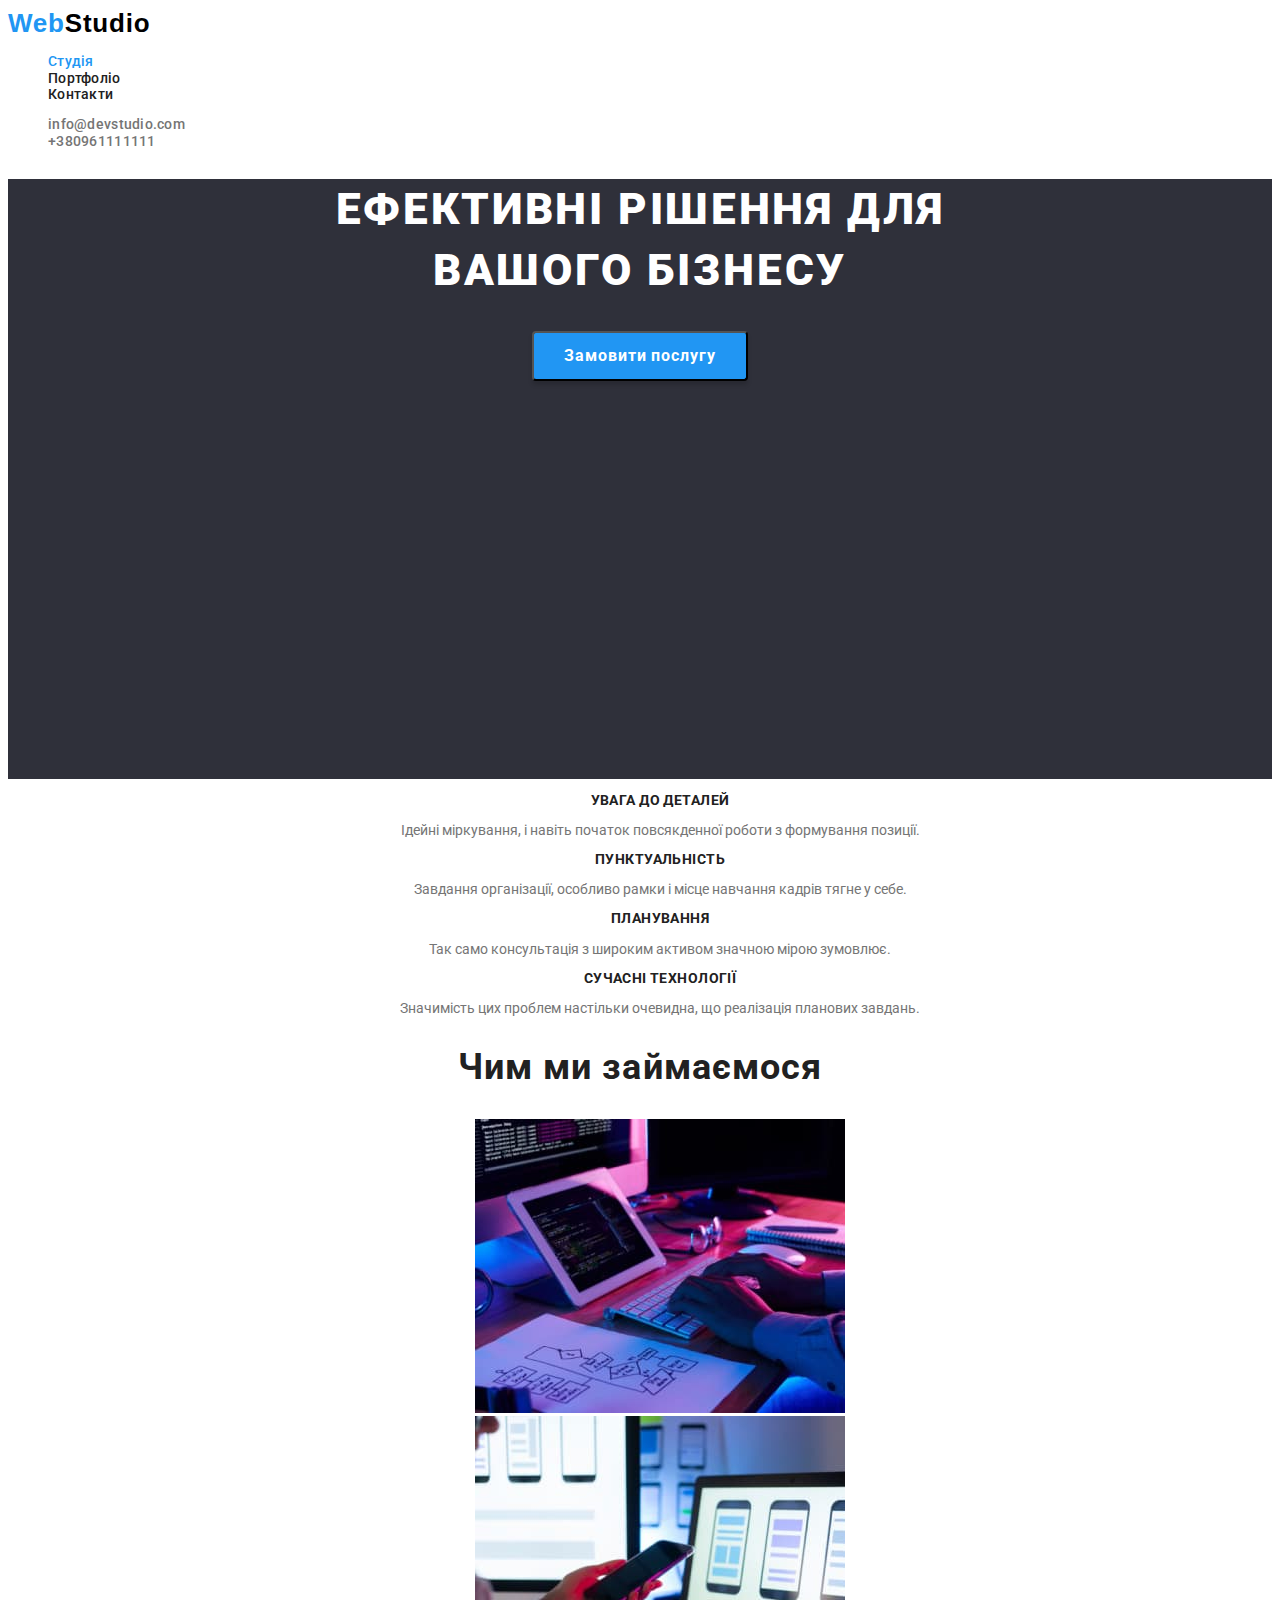
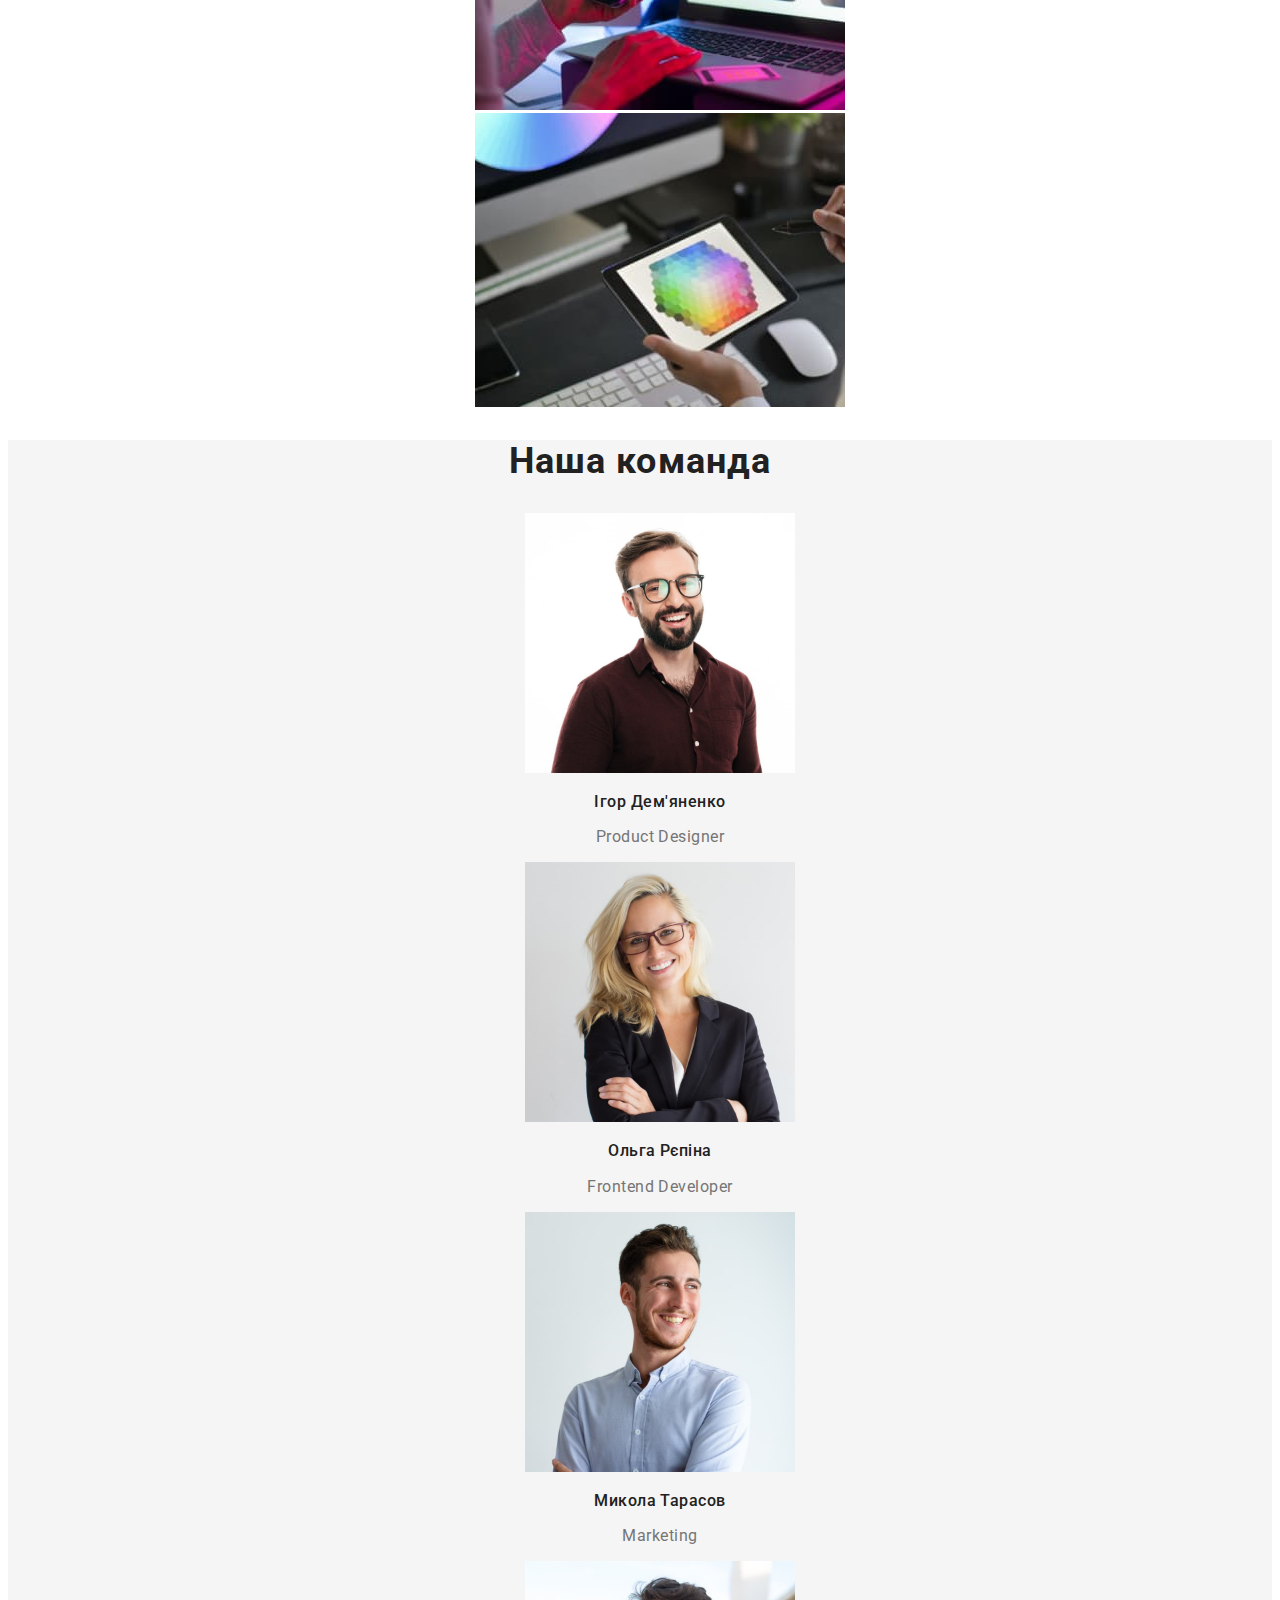
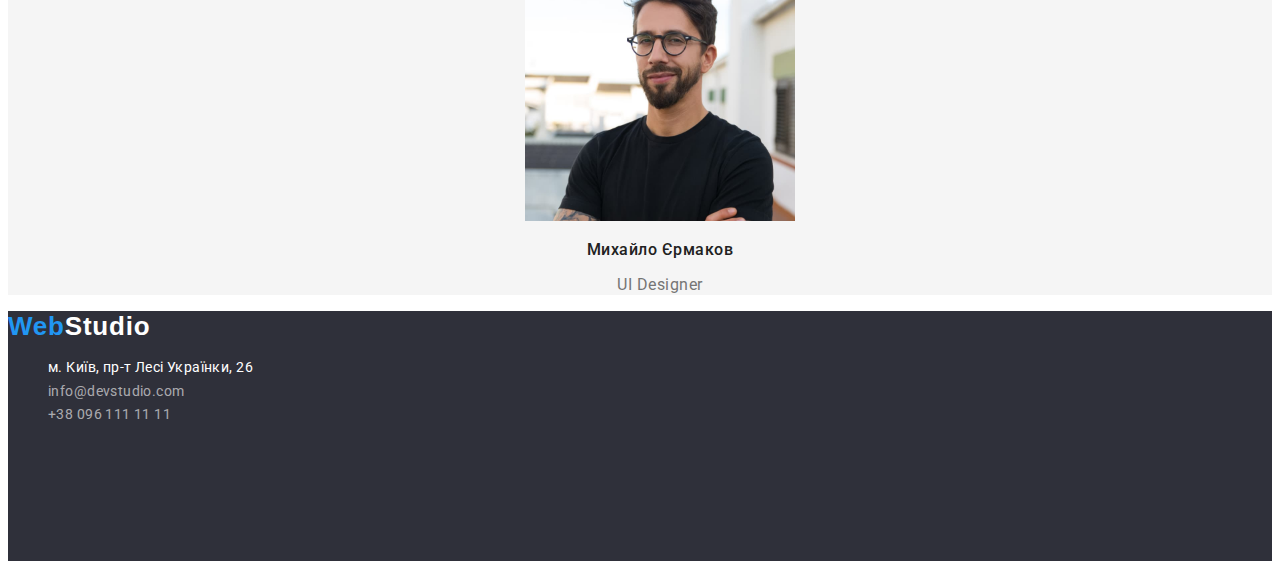
==== index.html @ 36d98a62 "1" ====
<!DOCTYPE html>
<html lang="uk">
  <head>
    <meta charset="UTF-8" />
    <meta http-equiv="X-UA-Compatible" content="IE=edge" />
    <meta name="viewport" content="width=device-width, initial-scale=1.0" />
    <title>Document</title>
    <link rel="stylesheet" href="./css/styles.css" />
    <link rel="preconnect" href="https://fonts.googleapis.com" />
    <link rel="preconnect" href="https://fonts.gstatic.com" crossorigin />
    <link
      href="https://fonts.googleapis.com/css2?family=Montserrat:wght@400;700&family=Roboto:wght@400;500;700&display=swap"
      rel="stylesheet"
    />
  </head>
  <body>
    <header class="head-menu">
      <div class="menu">
        <nav class="nav-menu">
          <a class="logom" href="./index.html"><span class="logo">Web</span>Studio</a>
          <ul class="ul-header">
            <li class="li-nav">
              <a class="link-nav current" href="">Студія</a>
            </li>
            <li class="li-nav">
              <a class="link-nav" href="./portfolio.html">Портфоліо</a>
            </li>
            <li class="li-nav">
              <a class="link-nav" href="">Контакти</a>
            </li>
          </ul>
        </nav>
        <ul class="ul-header">
          <li class="li-nav">
            <a class="link-nav-cont" href="mailto:info@devstudio.com">info@devstudio.com</a>
          </li>
          <li class="li-nav">
            <a class="link-nav-cont" href="tel:+380961111111">+380961111111</a>
          </li>
        </ul>
      </div>
    </header>
    <main>
      <div class="container">
      <section class="hero">
        <h1 class="hero-title">
          Ефективні рішення для<br />
          вашого бізнесу
        </h1>
        <button class="hero-button" type="button">Замовити послугу</button>
      </section>
      <section class="quality-sec">
        <h2 class="visually-hidden">Наші якості</h2>
        <ul class="ul-main">
          <li class="li-quality">
            <h3 class="our-quality">УВАГА ДО ДЕТАЛЕЙ</h3>
            <p>Ідейні міркування, і навіть початок повсякденної роботи з формування позиції.</p>
          </li>
          <li class="li-quality">
            <h3 class="our-quality">ПУНКТУАЛЬНІСТЬ</h3>
            <p>Завдання організації, особливо рамки і місце навчання кадрів тягне у себе.</p>
          </li>
          <li class="li-quality">
            <h3 class="our-quality">ПЛАНУВАННЯ</h3>
            <p>Так само консультація з широким активом значною мірою зумовлює.</p>
          </li>
          <li class="li-quality">
            <h3 class="our-quality">СУЧАСНІ ТЕХНОЛОГІЇ</h3>
            <p>Значимість цих проблем настільки очевидна, що реалізація планових завдань.</p>
          </li>
        </ul>
      </section>
      <section class="work-sec">
        <h2 class="title-team">Чим ми займаємося</h2>
        <ul class="ul-main">
          <li class="li-team">
            <img
              src="./images/img1b.jpg"
              alt="Програміст працює за робочим столом в офісі"
              width="370"
            />
          </li>
          <li class="li-team">
            <img
              src="./images/img2b.jpg"
              alt="Команда дизайнерів працює над інтерфейсом мобільних телефонів"
              width="370"
            />
          </li>
          <li class="li-team">
            <img
              src="./images/img3b.jpg"
              alt="Веб-дизайнер з графічним планшетом для вибора кольорів"
              width="370"
            />
          </li>
        </ul>
      </section>
      <section class="team-sec">
        <h2 class="title-team">Наша команда</h2>
        <ul class="ul-main">
          <li class="li-team">
            <img src="./images/imgf1.jpg" alt="Ігор Дем'яненко" width="270" />
            <h3 class="name">Ігор Дем'яненко</h3>
            <p class="specialty">Product Designer</p>
          </li>
          <li class="li-team">
            <img src="./images/imgf2.jpg" alt="Ольга Рєпіна" width="270" />
            <h3 class="name">Ольга Рєпіна</h3>
            <p class="specialty">Frontend Developer</p>
          </li>
          <li class="li-team">
            <img src="./images/imgf3.jpg" alt="Микола Тарасов" width="270" />
            <h3 class="name">Микола Тарасов</h3>
            <p class="specialty">Marketing</p>
          </li>
          <li class="li-team">
            <img src="./images/imgf4.jpg" alt="Михайло Єрмаков" width="270" />
            <h3 class="name">Михайло Єрмаков</h3>
            <p class="specialty">UI Designer</p>
          </li>
        </ul>
      </section>
      </div>
    </main>
    <footer class="foot-site">
      <a class="logom" href="./index.html"
        ><span class="logo">Web</span><span class="foot-logo">Studio</span></a
      >
      <address>
        <ul class="ul-footer">
          <li class="li-footer">
            <a
              class="contacts-address"
              href="https://goo.gl/maps/CPtrU1FHBa2aNyZL9"
              target="_blank"
              rel="noopener noreferrer"
              >м. Київ, пр-т Лесі Українки, 26</a
            >
          </li>
          <li class="li-footer">
            <a class="contacts" href="mailto:info@devstudio.com">info@devstudio.com</a>
          </li>
          <li class="li-footer">
            <a class="contacts" href="tel:+380961111111">+38 096 111 11 11</a>
          </li>
        </ul>
      </address>
    </footer>
  </body>
</html>
---- css/styles.css ----
html {
  box-sizing: border-box;
}

*,
*::before,
*::after {
  box-sizing:inherit;
}



:root {
  --first-text-color: #757575;
  --second-text-color: #212121;
  --accent-color: #2196f3;
  --footer-color: rgba(255, 255, 255, 0.6);
  --accent-background-color: #2f303a;
  --white-color: #ffffff;
  --black-color: #000000;
  --portfolio-background: #f5f5f5;
  --portfolio-button: #f5f4fa;
  --button-hero-activ: #188ce8;
}

body {
  font-family: "Roboto", sans-serif;
  font-size: 14px;
  background-color: var(--white-color);
  color: var(--first-text-color);
}

.container {
  margin: 0 auto;
}

.head-menu {
  width: 100%;
}

.menu {
  height: inherit;
  justify-content: space-between;
  align-items: center;
}

.nav-menu {
  align-items: center;
}

.ul-header {
  list-style: none;
}

.logom {
  font-weight: 700;
  font-size: 26px;
  letter-spacing: 0.03em;
  color: var(--black-color);
  text-decoration: none;
  font-family: "Raleway", sans-serif;
  line-height: 1.2;
}

.logom .logo {
  color: var(--accent-color);
}

.link-nav {
  color: var(--second-text-color);
  font-weight: 500;
  letter-spacing: 0.02em;
  text-decoration: none;
  line-height: 1.1;
}

.link-nav-cont {
  color: var(--first-text-color);
  font-weight: 500;
  letter-spacing: 0.02em;
  text-decoration: none;
  line-height: 1.1;
}

.link-nav:hover,
.link-nav:focus,
.link-nav-cont:hover,
.link-nav-cont:focus {
  color: var(--accent-color);
}

.link-nav.current {
  color: var(--accent-color);
}

.visually-hidden {
  position: absolute;
  white-space: nowrap;
  width: 1px;
  height: 1px;
  overflow: hidden;
  border: 0;
  padding: 0;
  clip: rect(0 0 0 0);
  clip-path: inset(50%);
  margin: -1px;
}

.portfolio {
  background-color: var(--portfolio-background);
}

.ul-button {
  list-style: none;
  text-align: center;
}

.button-port {
  font-family: inherit;
  width: 112px;
  height: 38px;
  background: var(--portfolio-button);
  border-radius: 4px;
  font-weight: 500;
  font-size: 16px;
  line-height: 1.6;
  letter-spacing: 0.03em;
  color: var(--second-text-color);
  margin-left: 10px;
  border-color: var(--portfolio-button);
}

.button-port:hover,
.button-port:focus {
  color: var(--white-color);
  background-color: var(--accent-color);
}

.ul-portfolio {
  list-style: none;
}

.ul-button {
  list-style: none;
}

.example-title {
  font-weight: 700;
  font-size: 18px;
  line-height: 2;
  letter-spacing: 0.06em;
  color: var(--second-text-color);
}

.example-p {
  font-size: 16px;
  line-height: 1.9;
  letter-spacing: 0.03em;
  color: var(--first-text-color);
}

.foot-site {
  height: 250px;
  background-color: var(--accent-background-color);
}

.ul-footer {
  list-style: none;
}

.li-footer {
  line-height: 1.7;
  letter-spacing: 0.03em;
}

.contacts-address {
  color: var(--white-color);
  text-decoration: none;
  font-style: normal;
}

.contacts {
  color: var(--footer-color);
  text-decoration: none;
  font-style: normal;
}

.contacts:hover,
.contacts:focus,
.contacts-address:hover,
.contacts-address:focus {
  color: var(--accent-color);
}

.foot-logo {
  color: var(--white-color);
}

/*main page*/

.hero {
  height: 600px;
  background-color: var(--accent-background-color);
  text-align: center;
}

.hero-title {
  font-weight: 900;
  font-size: 44px;
  line-height: 1.4;
  letter-spacing: 0.06em;
  text-transform: uppercase;
  color: var(--white-color);
}

.hero-button {
  align-items: center;
  text-align: center;
  letter-spacing: 0.06em;
  width: 216px;
  height: 50px;
  left: 692px;
  top: 430px;
  background: var(--accent-color);
  box-shadow: 0px 4px 4px rgba(0, 0, 0, 0.15);
  border-radius: 4px;
  color: var(--white-color);
  font-size: 16px;
  line-height: 1.9;
  font-weight: 700;
  font-family: inherit;
}

.hero-button:hover,
.hero-button:focus {
  background: var(--button-hero-activ);
}

.ul-main {
  list-style: none;
  text-align: center;
}

.our-quality {
  font-weight: 700;
  letter-spacing: 0.03em;
  text-transform: uppercase;
  color: var(--second-text-color);
  line-height: 1.1;
  font-size: 14px;
}

.team-sec {
  background-color: var(--portfolio-background);
}

.title-team {
  font-weight: 700;
  font-size: 36px;
  text-align: center;
  letter-spacing: 0.03em;
  color: var(--second-text-color);
  line-height: 1.2;
}

.name {
  font-weight: 500;
  font-size: 16px;
  text-align: center;
  letter-spacing: 0.03em;
  color: var(--second-text-color);
  line-height: 1.2;
}

.specialty {
  font-size: 16px;
  text-align: center;
  letter-spacing: 0.03em;
  line-height: 1.2;
}
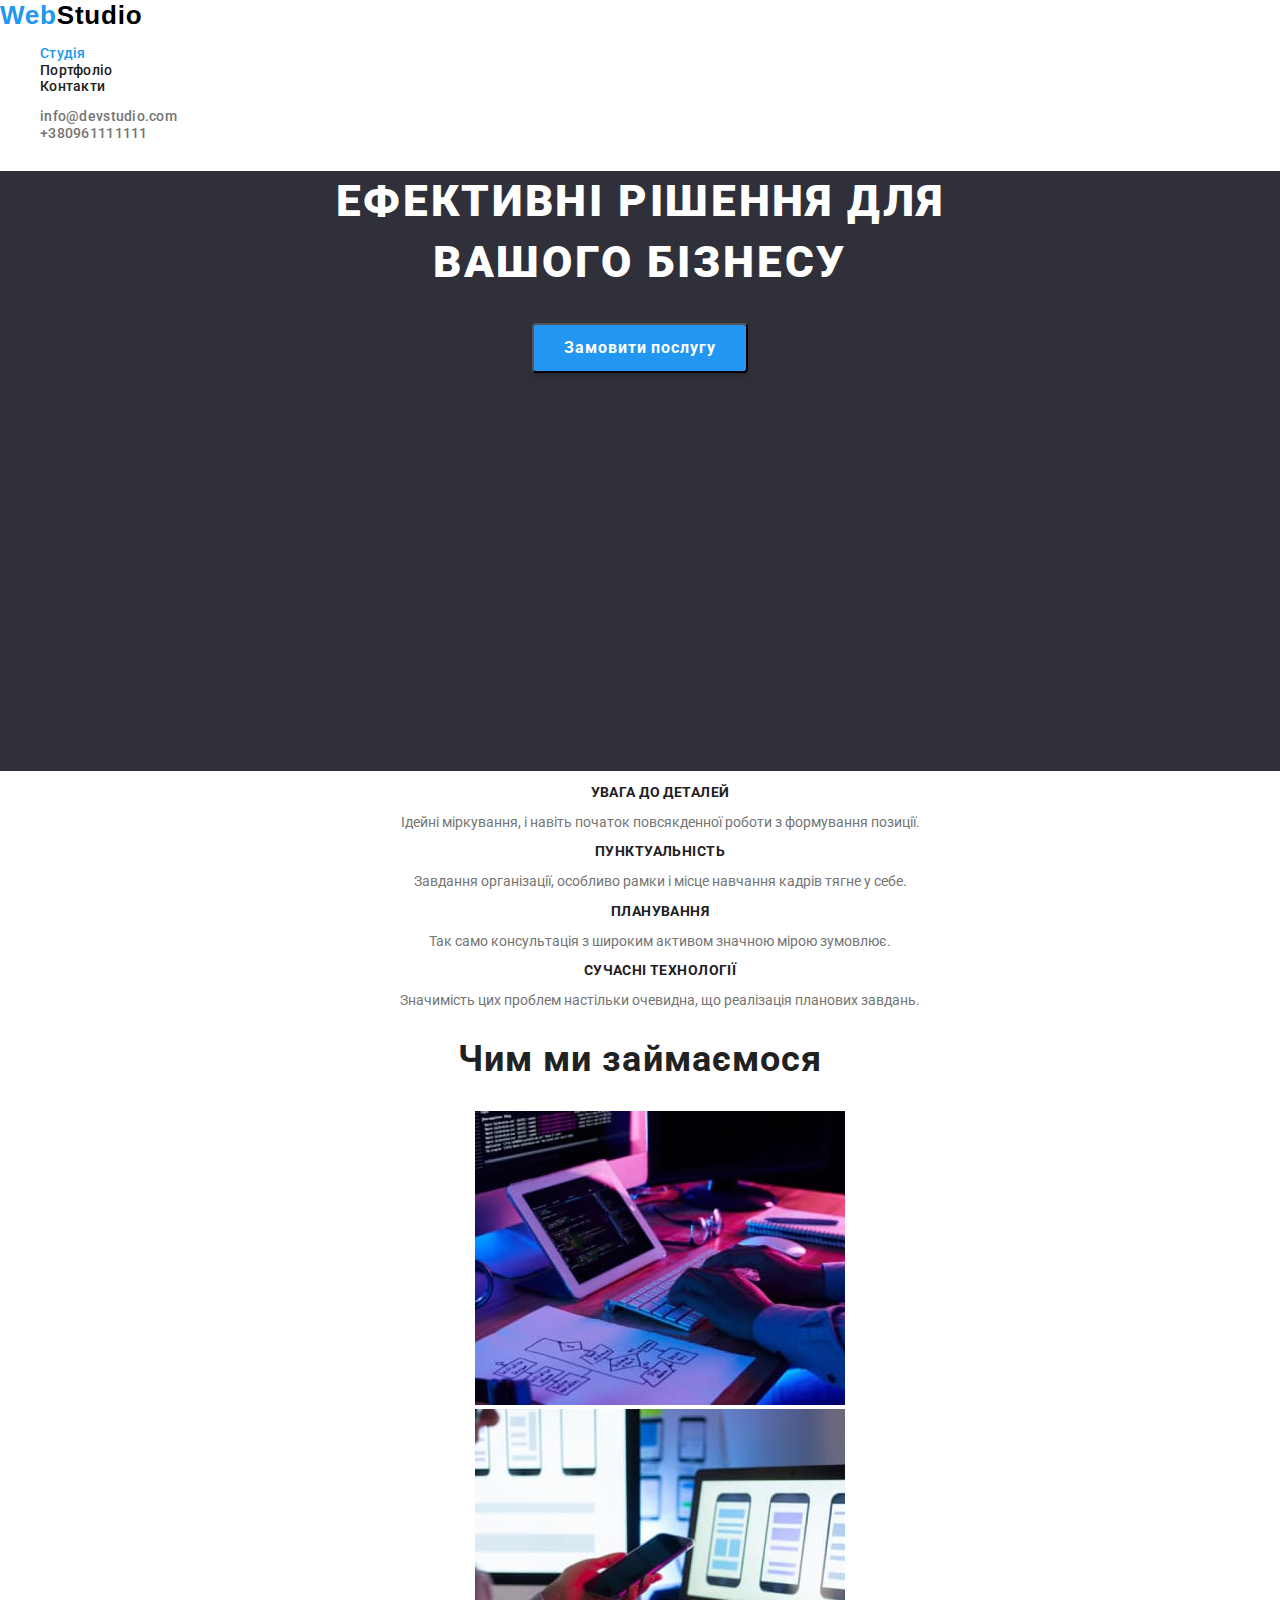
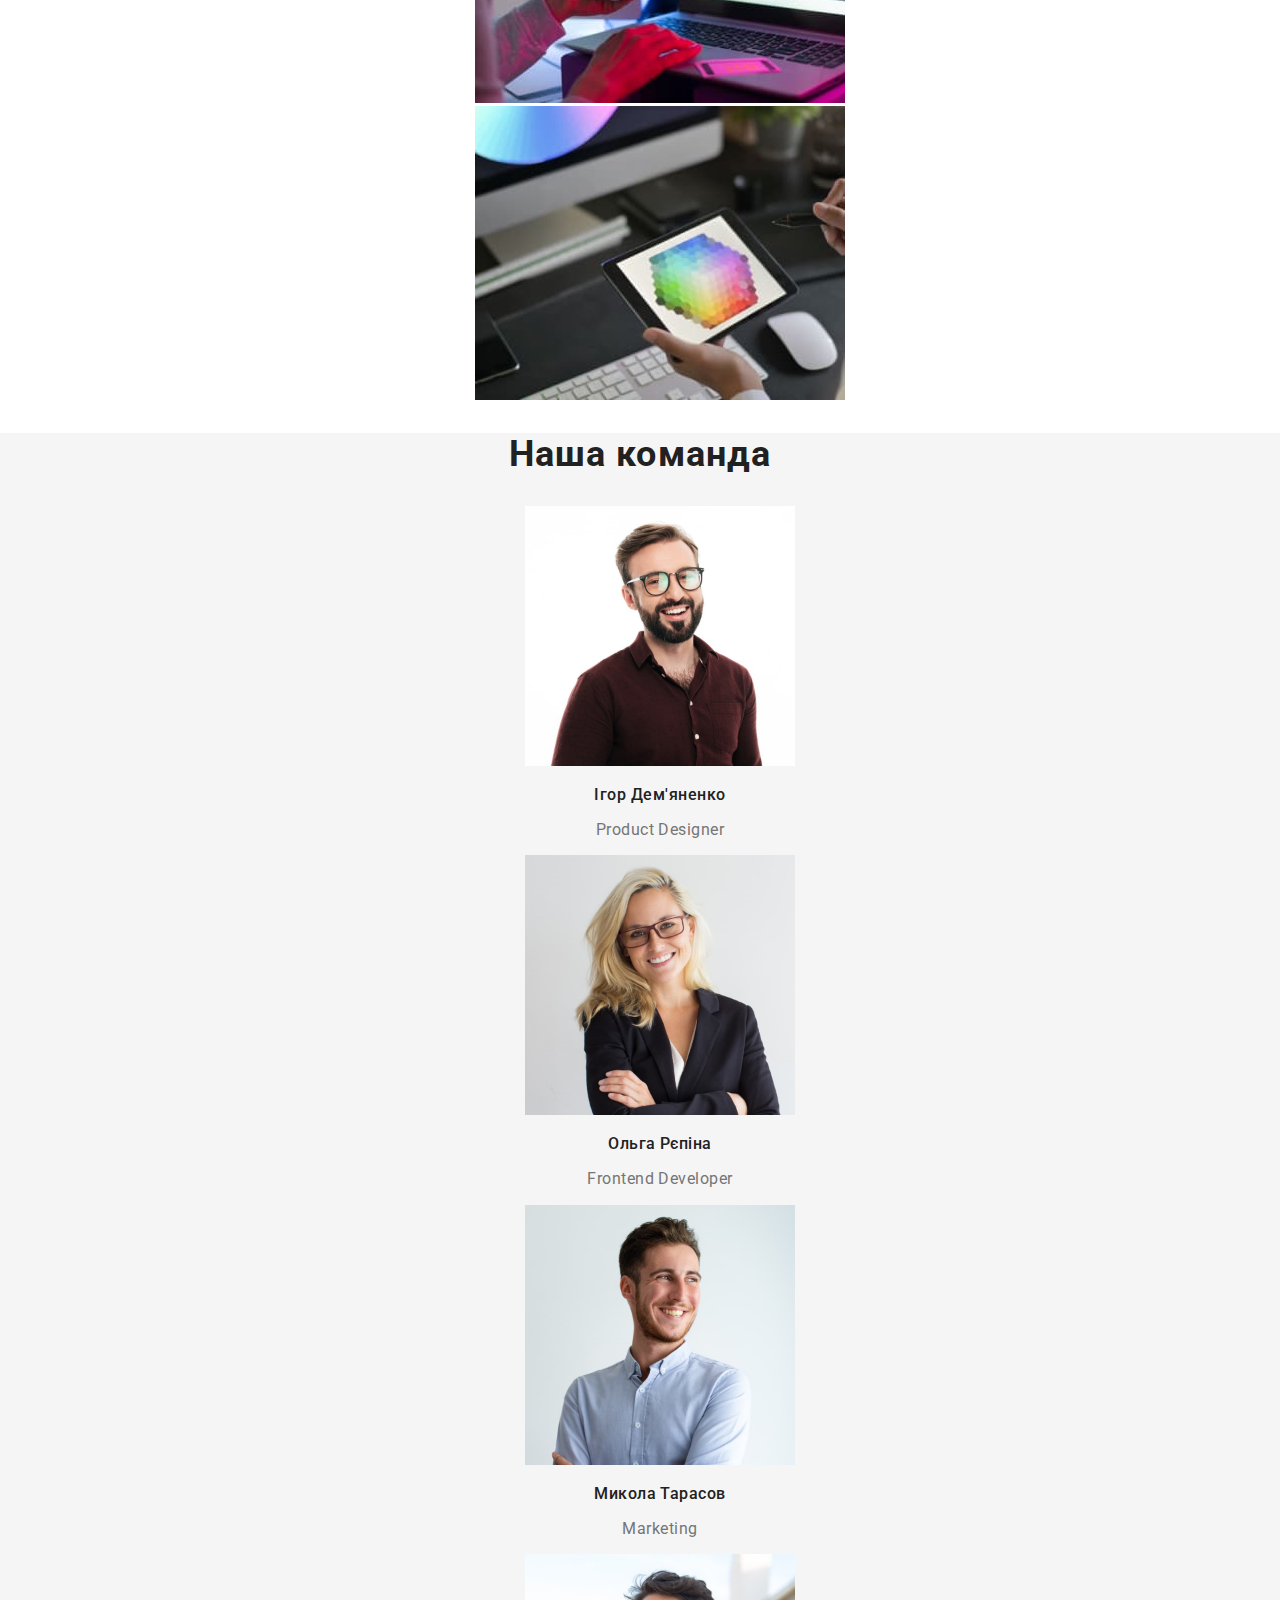
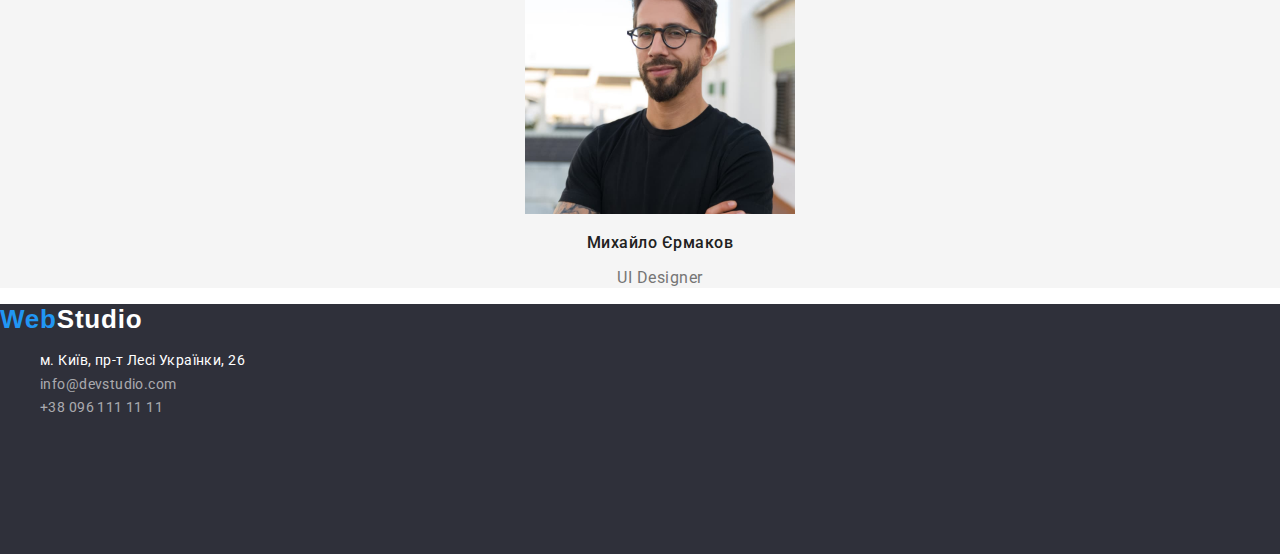
==== commit aa49ce8e: "q" ====
--- a/index.html
+++ b/index.html
@@ -5,13 +5,17 @@
     <meta http-equiv="X-UA-Compatible" content="IE=edge" />
     <meta name="viewport" content="width=device-width, initial-scale=1.0" />
     <title>Document</title>
-    <link rel="stylesheet" href="./css/styles.css" />
     <link rel="preconnect" href="https://fonts.googleapis.com" />
     <link rel="preconnect" href="https://fonts.gstatic.com" crossorigin />
     <link
       href="https://fonts.googleapis.com/css2?family=Montserrat:wght@400;700&family=Roboto:wght@400;500;700&display=swap"
       rel="stylesheet"
     />
+    <link
+      rel="stylesheet"
+      href="https://cdnjs.cloudflare.com/ajax/libs/modern-normalize/1.1.0/modern-normalize.min.css"
+    />
+    <link rel="stylesheet" href="./css/styles.css" />
   </head>
   <body>
     <header class="head-menu">
@@ -42,85 +46,85 @@
     </header>
     <main>
       <div class="container">
-      <section class="hero">
-        <h1 class="hero-title">
-          Ефективні рішення для<br />
-          вашого бізнесу
-        </h1>
-        <button class="hero-button" type="button">Замовити послугу</button>
-      </section>
-      <section class="quality-sec">
-        <h2 class="visually-hidden">Наші якості</h2>
-        <ul class="ul-main">
-          <li class="li-quality">
-            <h3 class="our-quality">УВАГА ДО ДЕТАЛЕЙ</h3>
-            <p>Ідейні міркування, і навіть початок повсякденної роботи з формування позиції.</p>
-          </li>
-          <li class="li-quality">
-            <h3 class="our-quality">ПУНКТУАЛЬНІСТЬ</h3>
-            <p>Завдання організації, особливо рамки і місце навчання кадрів тягне у себе.</p>
-          </li>
-          <li class="li-quality">
-            <h3 class="our-quality">ПЛАНУВАННЯ</h3>
-            <p>Так само консультація з широким активом значною мірою зумовлює.</p>
-          </li>
-          <li class="li-quality">
-            <h3 class="our-quality">СУЧАСНІ ТЕХНОЛОГІЇ</h3>
-            <p>Значимість цих проблем настільки очевидна, що реалізація планових завдань.</p>
-          </li>
-        </ul>
-      </section>
-      <section class="work-sec">
-        <h2 class="title-team">Чим ми займаємося</h2>
-        <ul class="ul-main">
-          <li class="li-team">
-            <img
-              src="./images/img1b.jpg"
-              alt="Програміст працює за робочим столом в офісі"
-              width="370"
-            />
-          </li>
-          <li class="li-team">
-            <img
-              src="./images/img2b.jpg"
-              alt="Команда дизайнерів працює над інтерфейсом мобільних телефонів"
-              width="370"
-            />
-          </li>
-          <li class="li-team">
-            <img
-              src="./images/img3b.jpg"
-              alt="Веб-дизайнер з графічним планшетом для вибора кольорів"
-              width="370"
-            />
-          </li>
-        </ul>
-      </section>
-      <section class="team-sec">
-        <h2 class="title-team">Наша команда</h2>
-        <ul class="ul-main">
-          <li class="li-team">
-            <img src="./images/imgf1.jpg" alt="Ігор Дем'яненко" width="270" />
-            <h3 class="name">Ігор Дем'яненко</h3>
-            <p class="specialty">Product Designer</p>
-          </li>
-          <li class="li-team">
-            <img src="./images/imgf2.jpg" alt="Ольга Рєпіна" width="270" />
-            <h3 class="name">Ольга Рєпіна</h3>
-            <p class="specialty">Frontend Developer</p>
-          </li>
-          <li class="li-team">
-            <img src="./images/imgf3.jpg" alt="Микола Тарасов" width="270" />
-            <h3 class="name">Микола Тарасов</h3>
-            <p class="specialty">Marketing</p>
-          </li>
-          <li class="li-team">
-            <img src="./images/imgf4.jpg" alt="Михайло Єрмаков" width="270" />
-            <h3 class="name">Михайло Єрмаков</h3>
-            <p class="specialty">UI Designer</p>
-          </li>
-        </ul>
-      </section>
+        <section class="hero">
+          <h1 class="hero-title">
+            Ефективні рішення для<br />
+            вашого бізнесу
+          </h1>
+          <button class="hero-button" type="button">Замовити послугу</button>
+        </section>
+        <section class="quality-sec">
+          <h2 class="visually-hidden">Наші якості</h2>
+          <ul class="ul-main">
+            <li class="li-quality">
+              <h3 class="our-quality">УВАГА ДО ДЕТАЛЕЙ</h3>
+              <p>Ідейні міркування, і навіть початок повсякденної роботи з формування позиції.</p>
+            </li>
+            <li class="li-quality">
+              <h3 class="our-quality">ПУНКТУАЛЬНІСТЬ</h3>
+              <p>Завдання організації, особливо рамки і місце навчання кадрів тягне у себе.</p>
+            </li>
+            <li class="li-quality">
+              <h3 class="our-quality">ПЛАНУВАННЯ</h3>
+              <p>Так само консультація з широким активом значною мірою зумовлює.</p>
+            </li>
+            <li class="li-quality">
+              <h3 class="our-quality">СУЧАСНІ ТЕХНОЛОГІЇ</h3>
+              <p>Значимість цих проблем настільки очевидна, що реалізація планових завдань.</p>
+            </li>
+          </ul>
+        </section>
+        <section class="work-sec">
+          <h2 class="title-team">Чим ми займаємося</h2>
+          <ul class="ul-main">
+            <li class="li-team">
+              <img
+                src="./images/img1b.jpg"
+                alt="Програміст працює за робочим столом в офісі"
+                width="370"
+              />
+            </li>
+            <li class="li-team">
+              <img
+                src="./images/img2b.jpg"
+                alt="Команда дизайнерів працює над інтерфейсом мобільних телефонів"
+                width="370"
+              />
+            </li>
+            <li class="li-team">
+              <img
+                src="./images/img3b.jpg"
+                alt="Веб-дизайнер з графічним планшетом для вибора кольорів"
+                width="370"
+              />
+            </li>
+          </ul>
+        </section>
+        <section class="team-sec">
+          <h2 class="title-team">Наша команда</h2>
+          <ul class="ul-main">
+            <li class="li-team">
+              <img src="./images/imgf1.jpg" alt="Ігор Дем'яненко" width="270" />
+              <h3 class="name">Ігор Дем'яненко</h3>
+              <p class="specialty">Product Designer</p>
+            </li>
+            <li class="li-team">
+              <img src="./images/imgf2.jpg" alt="Ольга Рєпіна" width="270" />
+              <h3 class="name">Ольга Рєпіна</h3>
+              <p class="specialty">Frontend Developer</p>
+            </li>
+            <li class="li-team">
+              <img src="./images/imgf3.jpg" alt="Микола Тарасов" width="270" />
+              <h3 class="name">Микола Тарасов</h3>
+              <p class="specialty">Marketing</p>
+            </li>
+            <li class="li-team">
+              <img src="./images/imgf4.jpg" alt="Михайло Єрмаков" width="270" />
+              <h3 class="name">Михайло Єрмаков</h3>
+              <p class="specialty">UI Designer</p>
+            </li>
+          </ul>
+        </section>
       </div>
     </main>
     <footer class="foot-site">
--- a/css/styles.css
+++ b/css/styles.css
@@ -28,6 +28,7 @@
   font-size: 14px;
   background-color: var(--white-color);
   color: var(--first-text-color);
+  margin: 0;
 }
 
 .container {
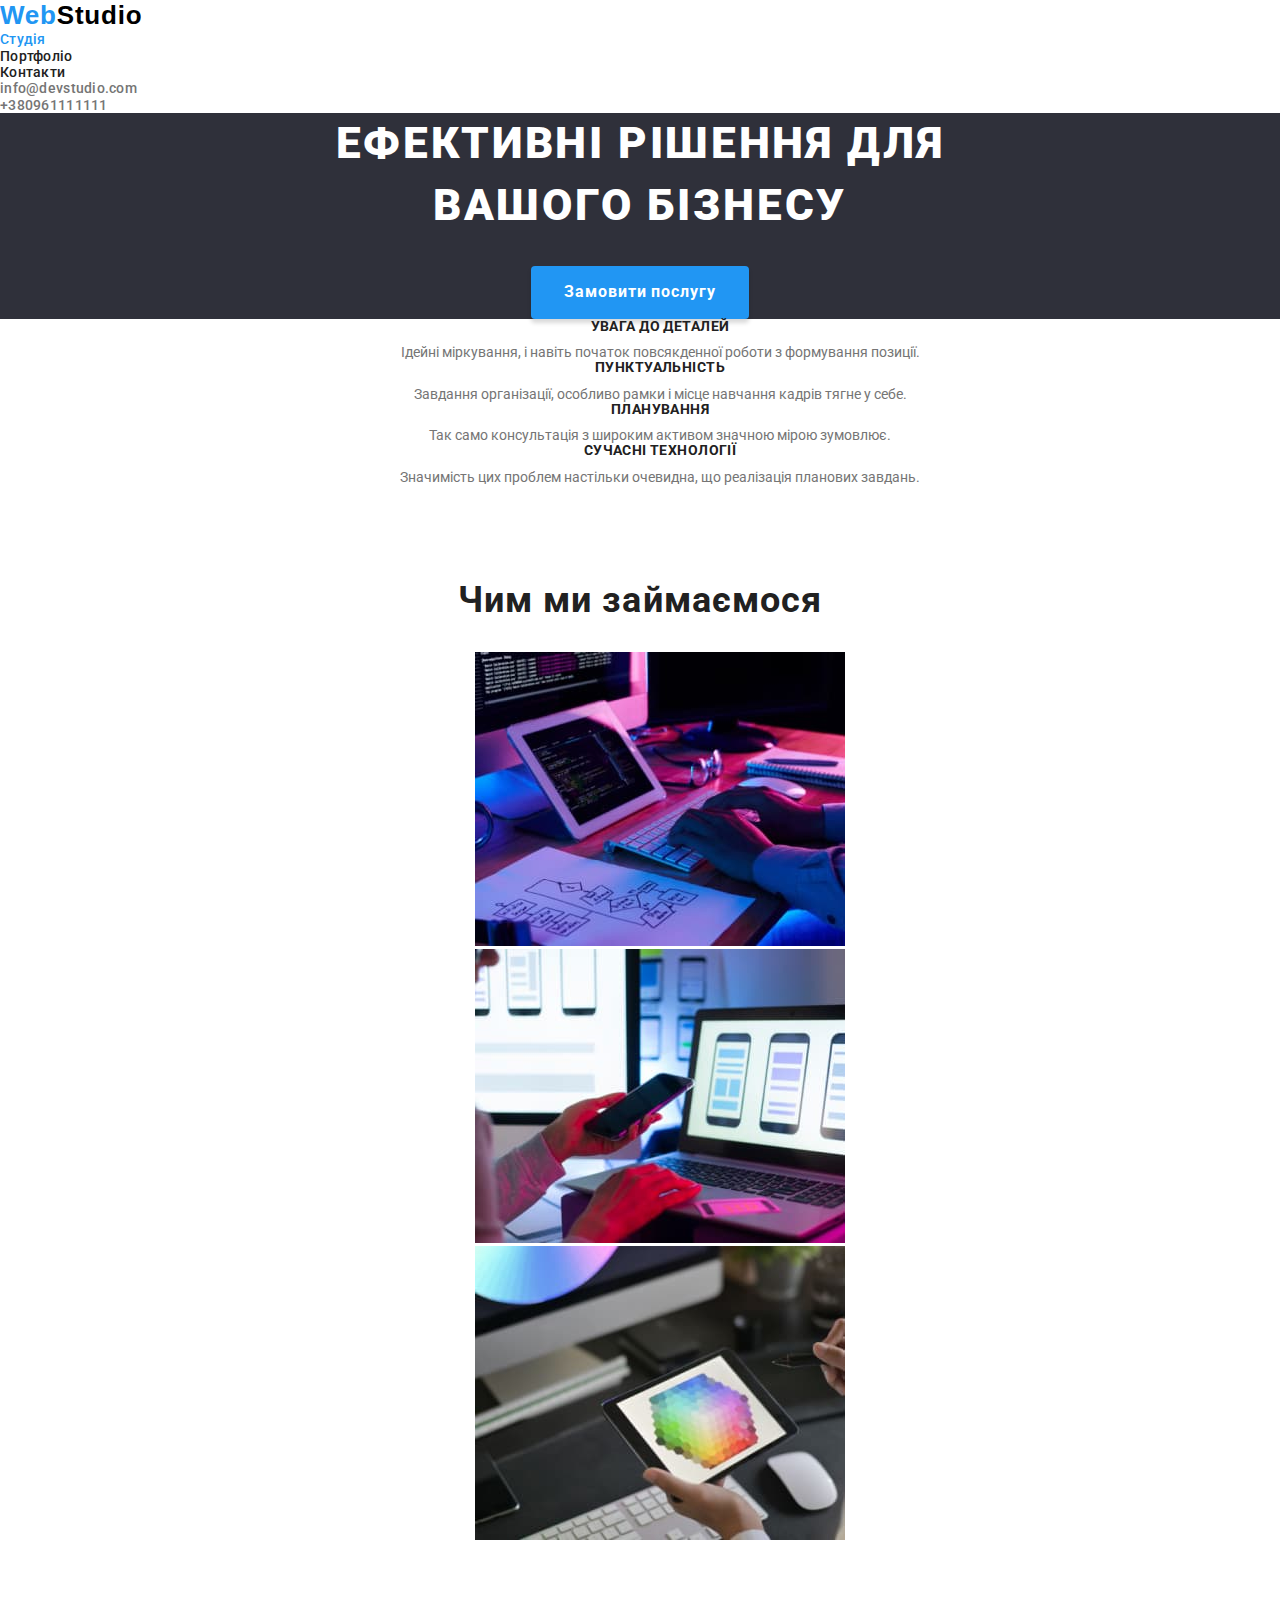
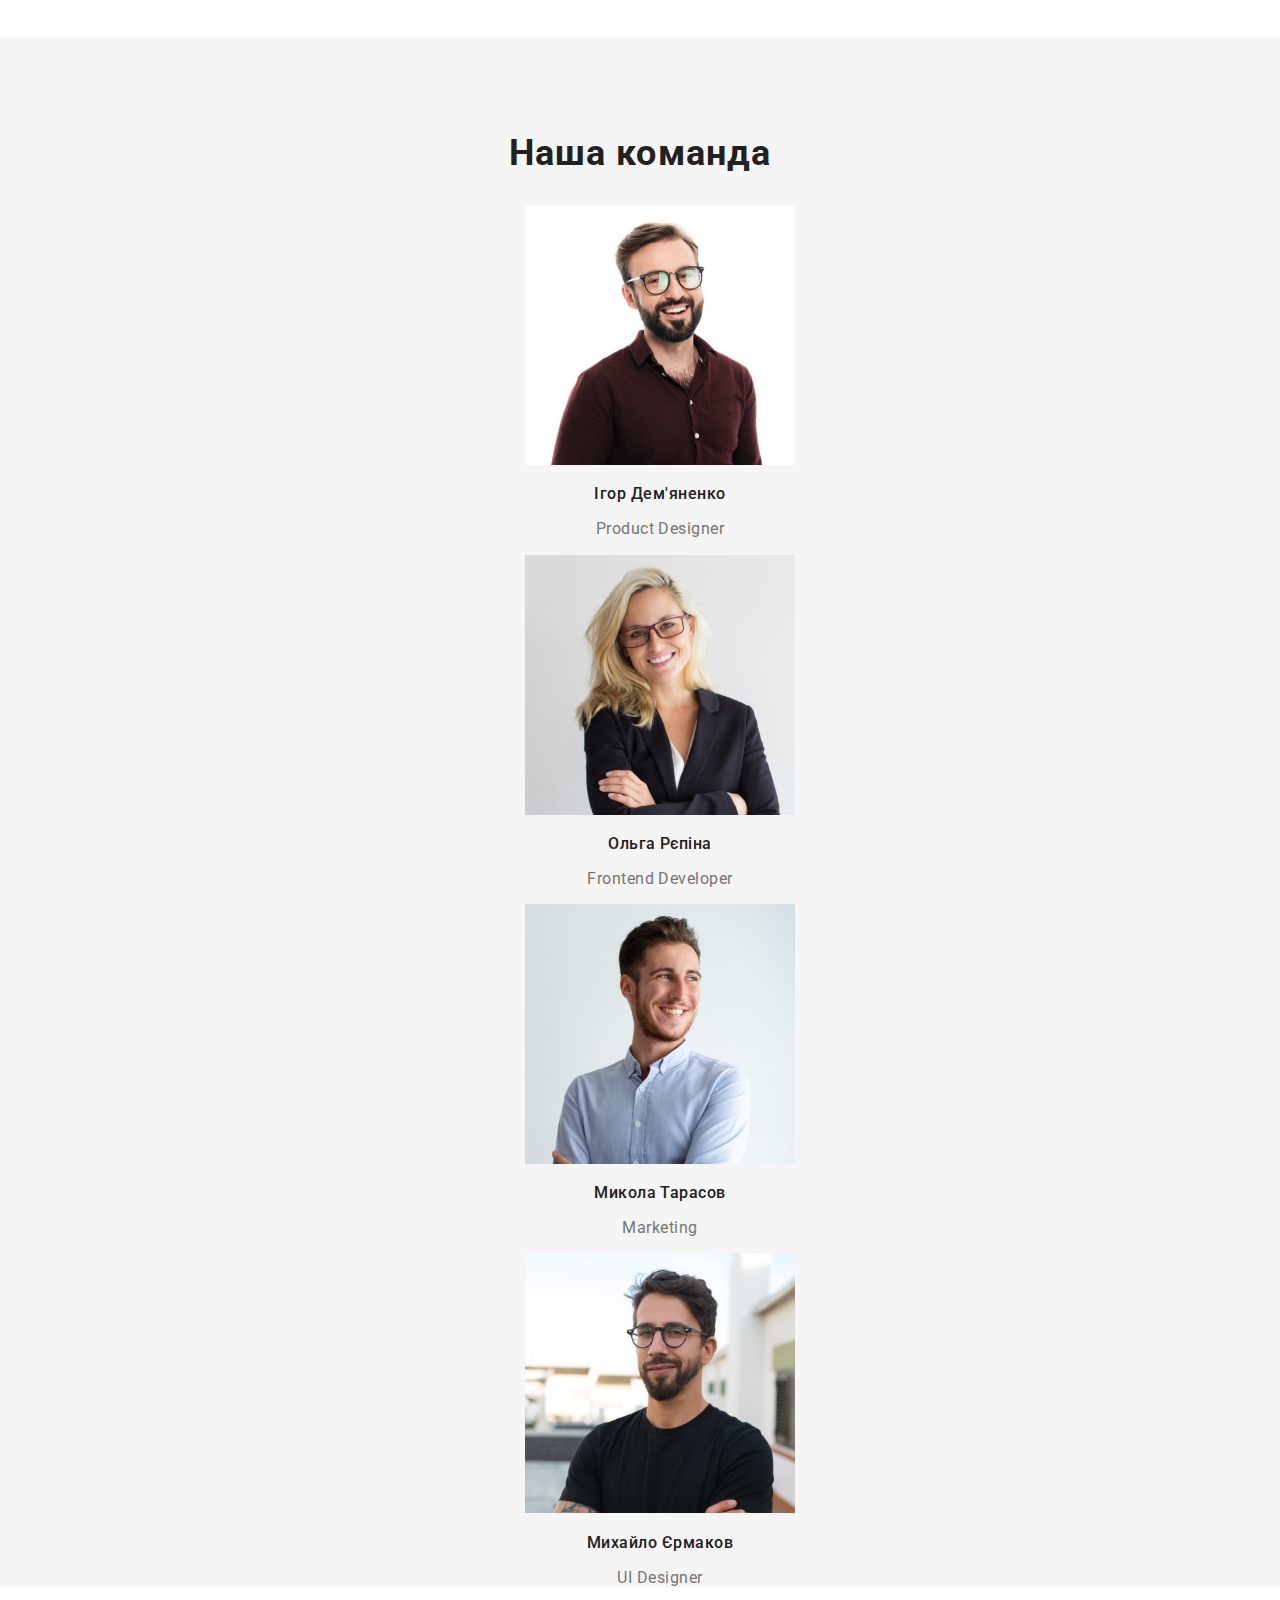
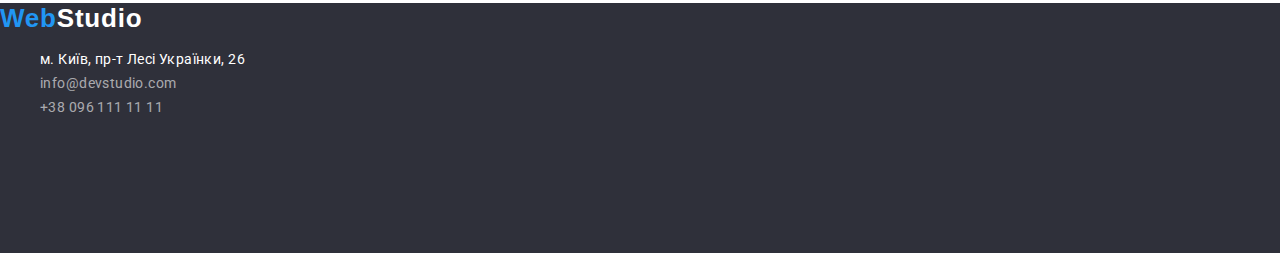
==== commit b0a4eca0: "up" ====
--- a/index.html
+++ b/index.html
@@ -45,35 +45,36 @@
       </div>
     </header>
     <main>
-      <div class="container">
-        <section class="hero">
+      <section class="hero">
           <h1 class="hero-title">
             Ефективні рішення для<br />
             вашого бізнесу
           </h1>
           <button class="hero-button" type="button">Замовити послугу</button>
-        </section>
-        <section class="quality-sec">
+      </section>
+      <section class="quality-sec">
+        <div class="container"></div>
           <h2 class="visually-hidden">Наші якості</h2>
           <ul class="ul-main">
             <li class="li-quality">
               <h3 class="our-quality">УВАГА ДО ДЕТАЛЕЙ</h3>
-              <p>Ідейні міркування, і навіть початок повсякденної роботи з формування позиції.</p>
+              <p class="our-quality-text">Ідейні міркування, і навіть початок повсякденної роботи з формування позиції.</p>
             </li>
             <li class="li-quality">
               <h3 class="our-quality">ПУНКТУАЛЬНІСТЬ</h3>
-              <p>Завдання організації, особливо рамки і місце навчання кадрів тягне у себе.</p>
+              <p class="our-quality-text">Завдання організації, особливо рамки і місце навчання кадрів тягне у себе.</p>
             </li>
             <li class="li-quality">
               <h3 class="our-quality">ПЛАНУВАННЯ</h3>
-              <p>Так само консультація з широким активом значною мірою зумовлює.</p>
+              <p class="our-quality-text">Так само консультація з широким активом значною мірою зумовлює.</p>
             </li>
             <li class="li-quality">
               <h3 class="our-quality">СУЧАСНІ ТЕХНОЛОГІЇ</h3>
-              <p>Значимість цих проблем настільки очевидна, що реалізація планових завдань.</p>
+              <p class="our-quality-text">Значимість цих проблем настільки очевидна, що реалізація планових завдань.</p>
             </li>
           </ul>
-        </section>
+        </div>
+      </section>
         <section class="work-sec">
           <h2 class="title-team">Чим ми займаємося</h2>
           <ul class="ul-main">
@@ -102,7 +103,7 @@
         </section>
         <section class="team-sec">
           <h2 class="title-team">Наша команда</h2>
-          <ul class="ul-main">
+          <ul class="ul-main team">
             <li class="li-team">
               <img src="./images/imgf1.jpg" alt="Ігор Дем'яненко" width="270" />
               <h3 class="name">Ігор Дем'яненко</h3>
@@ -125,7 +126,6 @@
             </li>
           </ul>
         </section>
-      </div>
     </main>
     <footer class="foot-site">
       <a class="logom" href="./index.html"
--- a/css/styles.css
+++ b/css/styles.css
@@ -1,15 +1,3 @@
-html {
-  box-sizing: border-box;
-}
-
-*,
-*::before,
-*::after {
-  box-sizing:inherit;
-}
-
-
-
 :root {
   --first-text-color: #757575;
   --second-text-color: #212121;
@@ -28,11 +16,13 @@
   font-size: 14px;
   background-color: var(--white-color);
   color: var(--first-text-color);
-  margin: 0;
 }
 
 .container {
   margin: 0 auto;
+  width: 1230px;
+  padding-left: 15px;
+  padding-right: 15px;
 }
 
 .head-menu {
@@ -51,6 +41,8 @@
 
 .ul-header {
   list-style: none;
+  padding: 0;
+  margin: 0;
 }
 
 .logom {
@@ -200,12 +192,13 @@
 /*main page*/
 
 .hero {
-  height: 600px;
   background-color: var(--accent-background-color);
   text-align: center;
 }
 
 .hero-title {
+  margin-top: 0;
+  margin-bottom: 30px;
   font-weight: 900;
   font-size: 44px;
   line-height: 1.4;
@@ -218,13 +211,12 @@
   align-items: center;
   text-align: center;
   letter-spacing: 0.06em;
-  width: 216px;
-  height: 50px;
-  left: 692px;
-  top: 430px;
+  min-width: 216px;
+  padding: 10px 32px;
   background: var(--accent-color);
   box-shadow: 0px 4px 4px rgba(0, 0, 0, 0.15);
   border-radius: 4px;
+  border: 1px solid transparent;
   color: var(--white-color);
   font-size: 16px;
   line-height: 1.9;
@@ -240,6 +232,12 @@
 .ul-main {
   list-style: none;
   text-align: center;
+  margin-top: 0;
+  margin-bottom: 94px;
+}
+
+.ul-main.team {
+  margin-bottom: 0;
 }
 
 .our-quality {
@@ -249,13 +247,29 @@
   color: var(--second-text-color);
   line-height: 1.1;
   font-size: 14px;
+  margin-top: 0;
+  margin-bottom: 10px;
+}
+
+.our-quality-text {
+  margin-top: 0;
+  margin-bottom: 0;
 }
 
 .team-sec {
   background-color: var(--portfolio-background);
+  padding-top: 95px;
+  padding-top: 95px;
+}
+
+.work-sec {
+  padding-top: 0;
+  padding-bottom: 0;
 }
 
 .title-team {
+  margin-top: 0;
+  margin-bottom: 50;
   font-weight: 700;
   font-size: 36px;
   text-align: center;
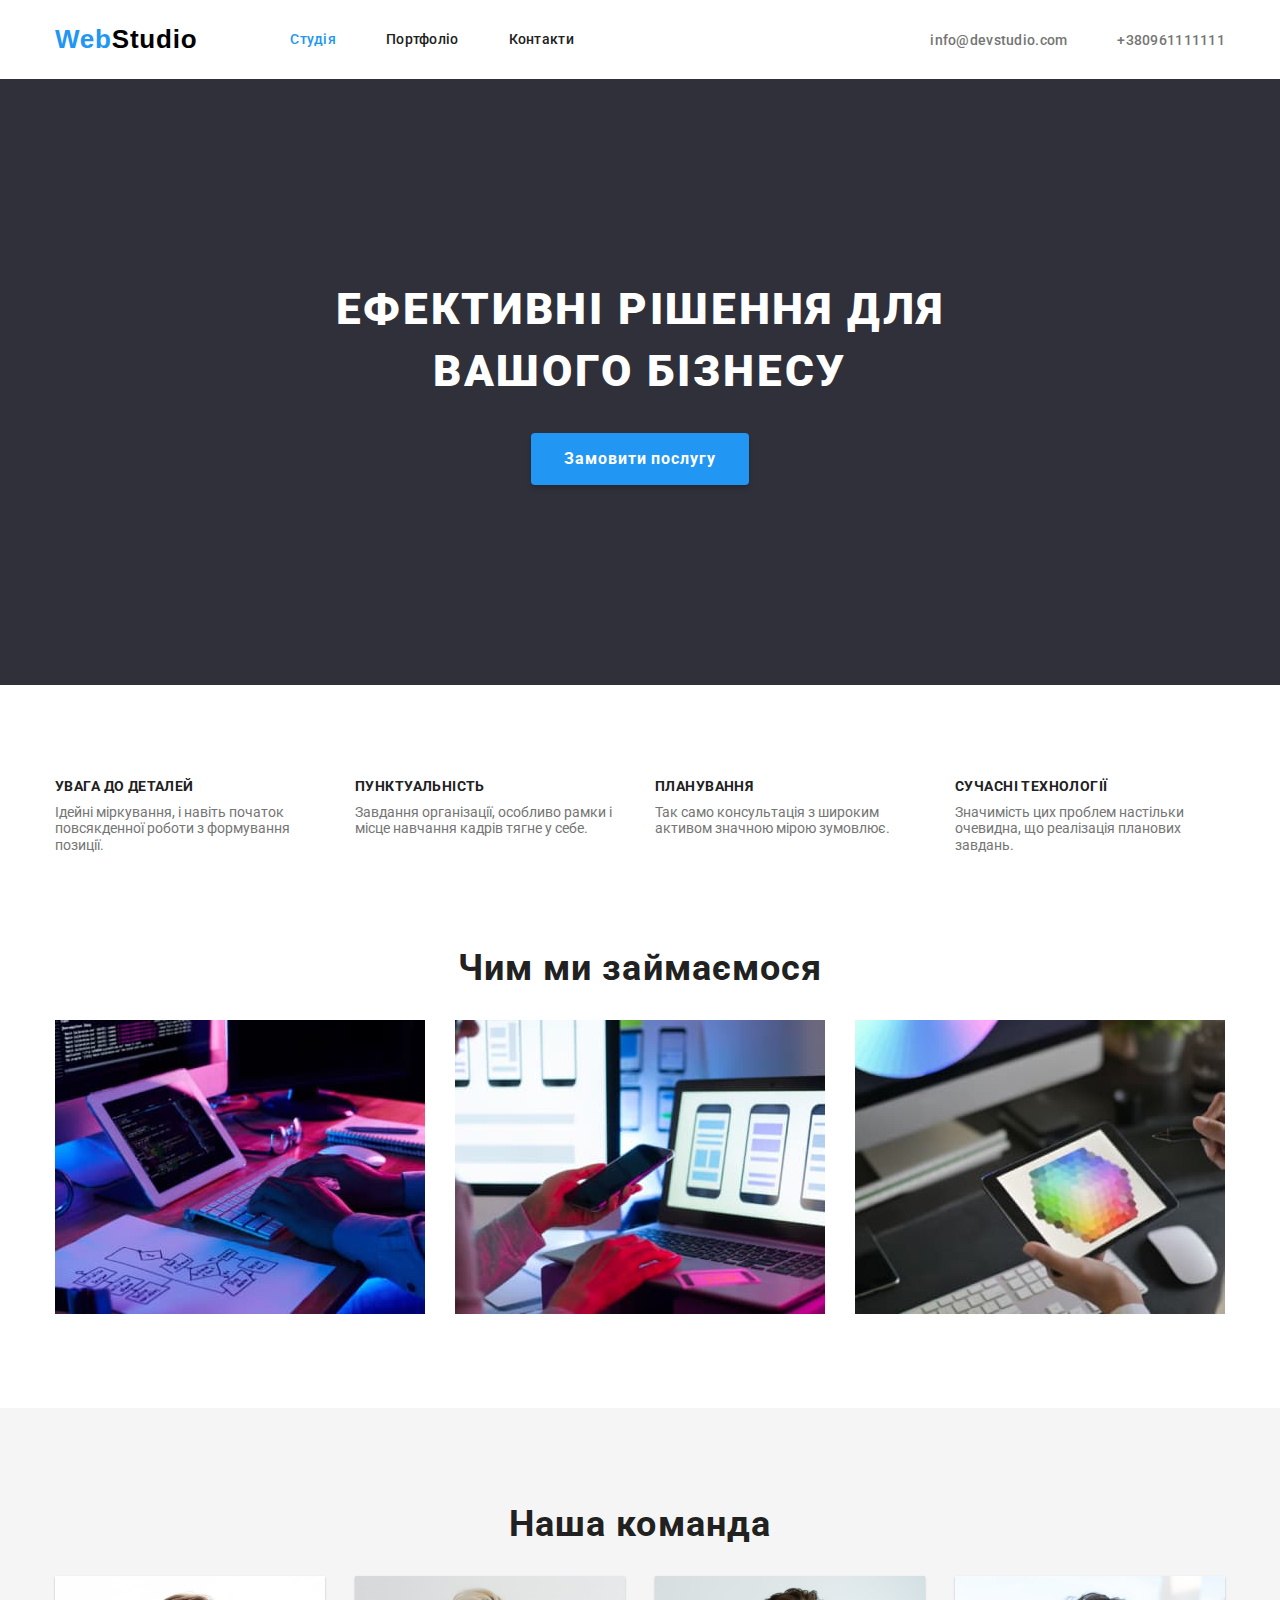
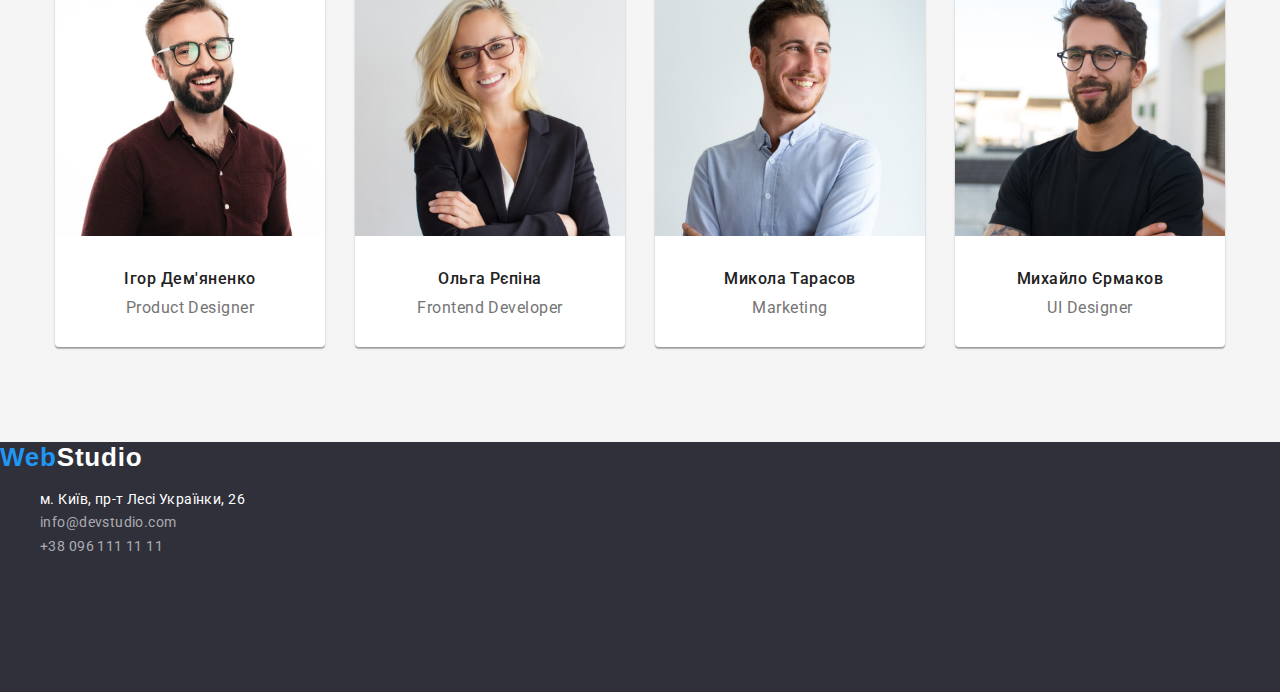
==== commit af4ff7a4: "up" ====
--- a/index.html
+++ b/index.html
@@ -18,31 +18,29 @@
     <link rel="stylesheet" href="./css/styles.css" />
   </head>
   <body>
-    <header class="head-menu">
-      <div class="menu">
-        <nav class="nav-menu">
-          <a class="logom" href="./index.html"><span class="logo">Web</span>Studio</a>
-          <ul class="ul-header">
-            <li class="li-nav">
-              <a class="link-nav current" href="">Студія</a>
-            </li>
-            <li class="li-nav">
-              <a class="link-nav" href="./portfolio.html">Портфоліо</a>
-            </li>
-            <li class="li-nav">
-              <a class="link-nav" href="">Контакти</a>
-            </li>
-          </ul>
-        </nav>
+    <header class="head-menu container">
+      <nav class="nav-menu">
+        <a class="logom" href="./index.html"><span class="logo">Web</span>Studio</a>
         <ul class="ul-header">
           <li class="li-nav">
-            <a class="link-nav-cont" href="mailto:info@devstudio.com">info@devstudio.com</a>
+            <a class="link-nav current" href="">Студія</a>
           </li>
           <li class="li-nav">
-            <a class="link-nav-cont" href="tel:+380961111111">+380961111111</a>
+            <a class="link-nav" href="./portfolio.html">Портфоліо</a>
+          </li>
+          <li class="li-nav">
+            <a class="link-nav" href="">Контакти</a>
           </li>
         </ul>
-      </div>
+      </nav>
+      <ul class="ul-header">
+        <li class="li-nav">
+          <a class="link-nav-cont" href="mailto:info@devstudio.com">info@devstudio.com</a>
+        </li>
+        <li class="li-nav">
+          <a class="link-nav-cont" href="tel:+380961111111">+380961111111</a>
+        </li>
+      </ul>
     </header>
     <main>
       <section class="hero">
@@ -53,7 +51,7 @@
           <button class="hero-button" type="button">Замовити послугу</button>
       </section>
       <section class="quality-sec">
-        <div class="container"></div>
+        <div class="container">
           <h2 class="visually-hidden">Наші якості</h2>
           <ul class="ul-main">
             <li class="li-quality">
@@ -75,57 +73,61 @@
           </ul>
         </div>
       </section>
-        <section class="work-sec">
-          <h2 class="title-team">Чим ми займаємося</h2>
-          <ul class="ul-main">
-            <li class="li-team">
-              <img
-                src="./images/img1b.jpg"
-                alt="Програміст працює за робочим столом в офісі"
-                width="370"
-              />
-            </li>
-            <li class="li-team">
-              <img
-                src="./images/img2b.jpg"
-                alt="Команда дизайнерів працює над інтерфейсом мобільних телефонів"
-                width="370"
-              />
-            </li>
-            <li class="li-team">
-              <img
-                src="./images/img3b.jpg"
-                alt="Веб-дизайнер з графічним планшетом для вибора кольорів"
-                width="370"
-              />
-            </li>
-          </ul>
-        </section>
-        <section class="team-sec">
-          <h2 class="title-team">Наша команда</h2>
-          <ul class="ul-main team">
-            <li class="li-team">
-              <img src="./images/imgf1.jpg" alt="Ігор Дем'яненко" width="270" />
-              <h3 class="name">Ігор Дем'яненко</h3>
-              <p class="specialty">Product Designer</p>
-            </li>
-            <li class="li-team">
-              <img src="./images/imgf2.jpg" alt="Ольга Рєпіна" width="270" />
-              <h3 class="name">Ольга Рєпіна</h3>
-              <p class="specialty">Frontend Developer</p>
-            </li>
-            <li class="li-team">
-              <img src="./images/imgf3.jpg" alt="Микола Тарасов" width="270" />
-              <h3 class="name">Микола Тарасов</h3>
-              <p class="specialty">Marketing</p>
-            </li>
-            <li class="li-team">
-              <img src="./images/imgf4.jpg" alt="Михайло Єрмаков" width="270" />
-              <h3 class="name">Михайло Єрмаков</h3>
-              <p class="specialty">UI Designer</p>
-            </li>
-          </ul>
-        </section>
+      <section class="work-sec">
+        <div class="container">
+        <h2 class="title-team">Чим ми займаємося</h2>
+        <ul class="ul-main team">
+          <li class="li-team">
+            <img
+              src="./images/img1b.jpg"
+              alt="Програміст працює за робочим столом в офісі"
+              width="370"
+            />
+          </li>
+          <li class="li-team">
+            <img
+              src="./images/img2b.jpg"
+              alt="Команда дизайнерів працює над інтерфейсом мобільних телефонів"
+              width="370"
+            />
+          </li>
+          <li class="li-team">
+            <img
+              src="./images/img3b.jpg"
+              alt="Веб-дизайнер з графічним планшетом для вибора кольорів"
+              width="370"
+            />
+          </li>
+        </ul>
+        </div>
+      </section>
+      <section class="team-sec">
+        <div class="container">
+        <h2 class="title-team">Наша команда</h2>
+        <ul class="ul-main team">
+          <li class="li-team box">
+            <img src="./images/imgf1.jpg" alt="Ігор Дем'яненко" width="270" />
+            <h3 class="name">Ігор Дем'яненко</h3>
+            <p class="specialty">Product Designer</p>
+          </li>
+          <li class="li-team box">
+            <img src="./images/imgf2.jpg" alt="Ольга Рєпіна" width="270" />
+            <h3 class="name">Ольга Рєпіна</h3>
+            <p class="specialty">Frontend Developer</p>
+          </li>
+          <li class="li-team box">
+            <img src="./images/imgf3.jpg" alt="Микола Тарасов" width="270" />
+            <h3 class="name">Микола Тарасов</h3>
+            <p class="specialty">Marketing</p>
+          </li>
+          <li class="li-team box">
+            <img src="./images/imgf4.jpg" alt="Михайло Єрмаков" width="270" />
+            <h3 class="name">Михайло Єрмаков</h3>
+            <p class="specialty">UI Designer</p>
+          </li>
+        </ul>
+        </div>
+      </section>
     </main>
     <footer class="foot-site">
       <a class="logom" href="./index.html"
--- a/css/styles.css
+++ b/css/styles.css
@@ -9,49 +9,52 @@
   --portfolio-background: #f5f5f5;
   --portfolio-button: #f5f4fa;
   --button-hero-activ: #188ce8;
+  --port-stroke-color: #eeeeee;
 }
 
 body {
-  font-family: "Roboto", sans-serif;
+  font-family: 'Roboto', sans-serif;
   font-size: 14px;
   background-color: var(--white-color);
   color: var(--first-text-color);
 }
 
 .container {
-  margin: 0 auto;
-  width: 1230px;
+  margin-left: auto;
+  margin-right: auto;
+  max-width: 1200px;
   padding-left: 15px;
   padding-right: 15px;
 }
 
 .head-menu {
-  width: 100%;
-}
-
-.menu {
-  height: inherit;
+  display: flex;
+  margin-left: auto;
+  margin-right: auto;
   justify-content: space-between;
   align-items: center;
 }
 
 .nav-menu {
+  display: flex;
   align-items: center;
 }
 
 .ul-header {
-  list-style: none;
+  display: flex;
   padding: 0;
   margin: 0;
+  list-style: none;
 }
 
 .logom {
+  margin-right: 93px;
   font-weight: 700;
   font-size: 26px;
   letter-spacing: 0.03em;
   color: var(--black-color);
   text-decoration: none;
-  font-family: "Raleway", sans-serif;
+  font-family: 'Raleway', sans-serif;
   line-height: 1.2;
 }
 
@@ -59,12 +62,19 @@
   color: var(--accent-color);
 }
 
+.li-nav + .li-nav {
+  margin-left: 50px;
+}
+
 .link-nav {
+  display: block;
+  padding-top: 32px;
+  padding-bottom: 32px;
   color: var(--second-text-color);
   font-weight: 500;
   letter-spacing: 0.02em;
-  text-decoration: none;
   line-height: 1.1;
+  text-decoration: none;
 }
 
 .link-nav-cont {
@@ -100,18 +110,31 @@
 }
 
 .portfolio {
-  background-color: var(--portfolio-background);
+  background-color: var(--white-color);
+}
+
+.portfolio-sec {
+  padding-top: 94px;
+  padding-bottom: 94px;
 }
 
 .ul-button {
-  list-style: none;
-  text-align: center;
+  display: flex;
+  flex-wrap: wrap;
+  justify-content: center;
+  margin-top: 0;
+  margin-bottom: 50px;
+  padding-left: 0;
+  list-style: none;
+}
+
+.work + .work {
+  margin-left: 8px;
 }
 
 .button-port {
   font-family: inherit;
-  width: 112px;
-  height: 38px;
+  padding: 6px 22px;
   background: var(--portfolio-button);
   border-radius: 4px;
   font-weight: 500;
@@ -130,14 +153,35 @@
 }
 
 .ul-portfolio {
-  list-style: none;
-}
-
-.ul-button {
-  list-style: none;
+  display: flex;
+  flex-wrap: wrap;
+  margin-top: 0;
+  margin-bottom: 0;
+  padding-left: 0;
+  list-style: none;
+}
+
+.example {
+  margin-right: 30px;
+  margin-top: 30px;
+}
+
+.example:nth-child(3n) {
+  margin-right: 0;
+}
+
+.example:nth-last-child(-n+3) {
+  margin-bottom: 0;
+}
+
+.border {
+  border: 1px solid var(--port-stroke-color);
+  padding: 20px 24px;
 }
 
 .example-title {
+  margin-top: 0px;
+  margin-bottom: 4px;
   font-weight: 700;
   font-size: 18px;
   line-height: 2;
@@ -146,6 +190,8 @@
 }
 
 .example-p {
+  margin-top: 0;
+  margin-bottom: 0px;
   font-size: 16px;
   line-height: 1.9;
   letter-spacing: 0.03em;
@@ -194,6 +240,8 @@
 .hero {
   background-color: var(--accent-background-color);
   text-align: center;
+  padding-top: 200px;
+  padding-bottom: 200px;
 }
 
 .hero-title {
@@ -230,14 +278,26 @@
 }
 
 .ul-main {
-  list-style: none;
-  text-align: center;
-  margin-top: 0;
+  display: flex;
+  flex-wrap: wrap;
+  margin-top: 94px;
   margin-bottom: 94px;
+  padding-left: 0;
+  list-style: none;
 }
 
 .ul-main.team {
+  margin-top: 0;
   margin-bottom: 0;
+}
+
+.li-quality {
+  width: 270px;
+}
+
+.li-quality + .li-quality,
+.li-team + .li-team {
+  margin-left: 30px;
 }
 
 .our-quality {
@@ -259,12 +319,12 @@
 .team-sec {
   background-color: var(--portfolio-background);
   padding-top: 95px;
-  padding-top: 95px;
+  padding-bottom: 95px;
 }
 
 .work-sec {
   padding-top: 0;
-  padding-bottom: 0;
+  padding-bottom: 91px;
 }
 
 .title-team {
@@ -278,7 +338,15 @@
   line-height: 1.2;
 }
 
+.li-team.box {
+  background-color: var(--white-color);
+  box-shadow: 0px 1px 3px rgba(0, 0, 0, 0.12), 0px 1px 1px rgba(0, 0, 0, 0.14), 0px 2px 1px rgba(0, 0, 0, 0.2);
+  border-radius: 0px 0px 4px 4px;
+}
+
 .name {
+  margin-bottom: 10px;
+  margin-top: 30px;
   font-weight: 500;
   font-size: 16px;
   text-align: center;
@@ -288,6 +356,8 @@
 }
 
 .specialty {
+  margin-top: 0;
+  margin-bottom: 30px;
   font-size: 16px;
   text-align: center;
   letter-spacing: 0.03em;
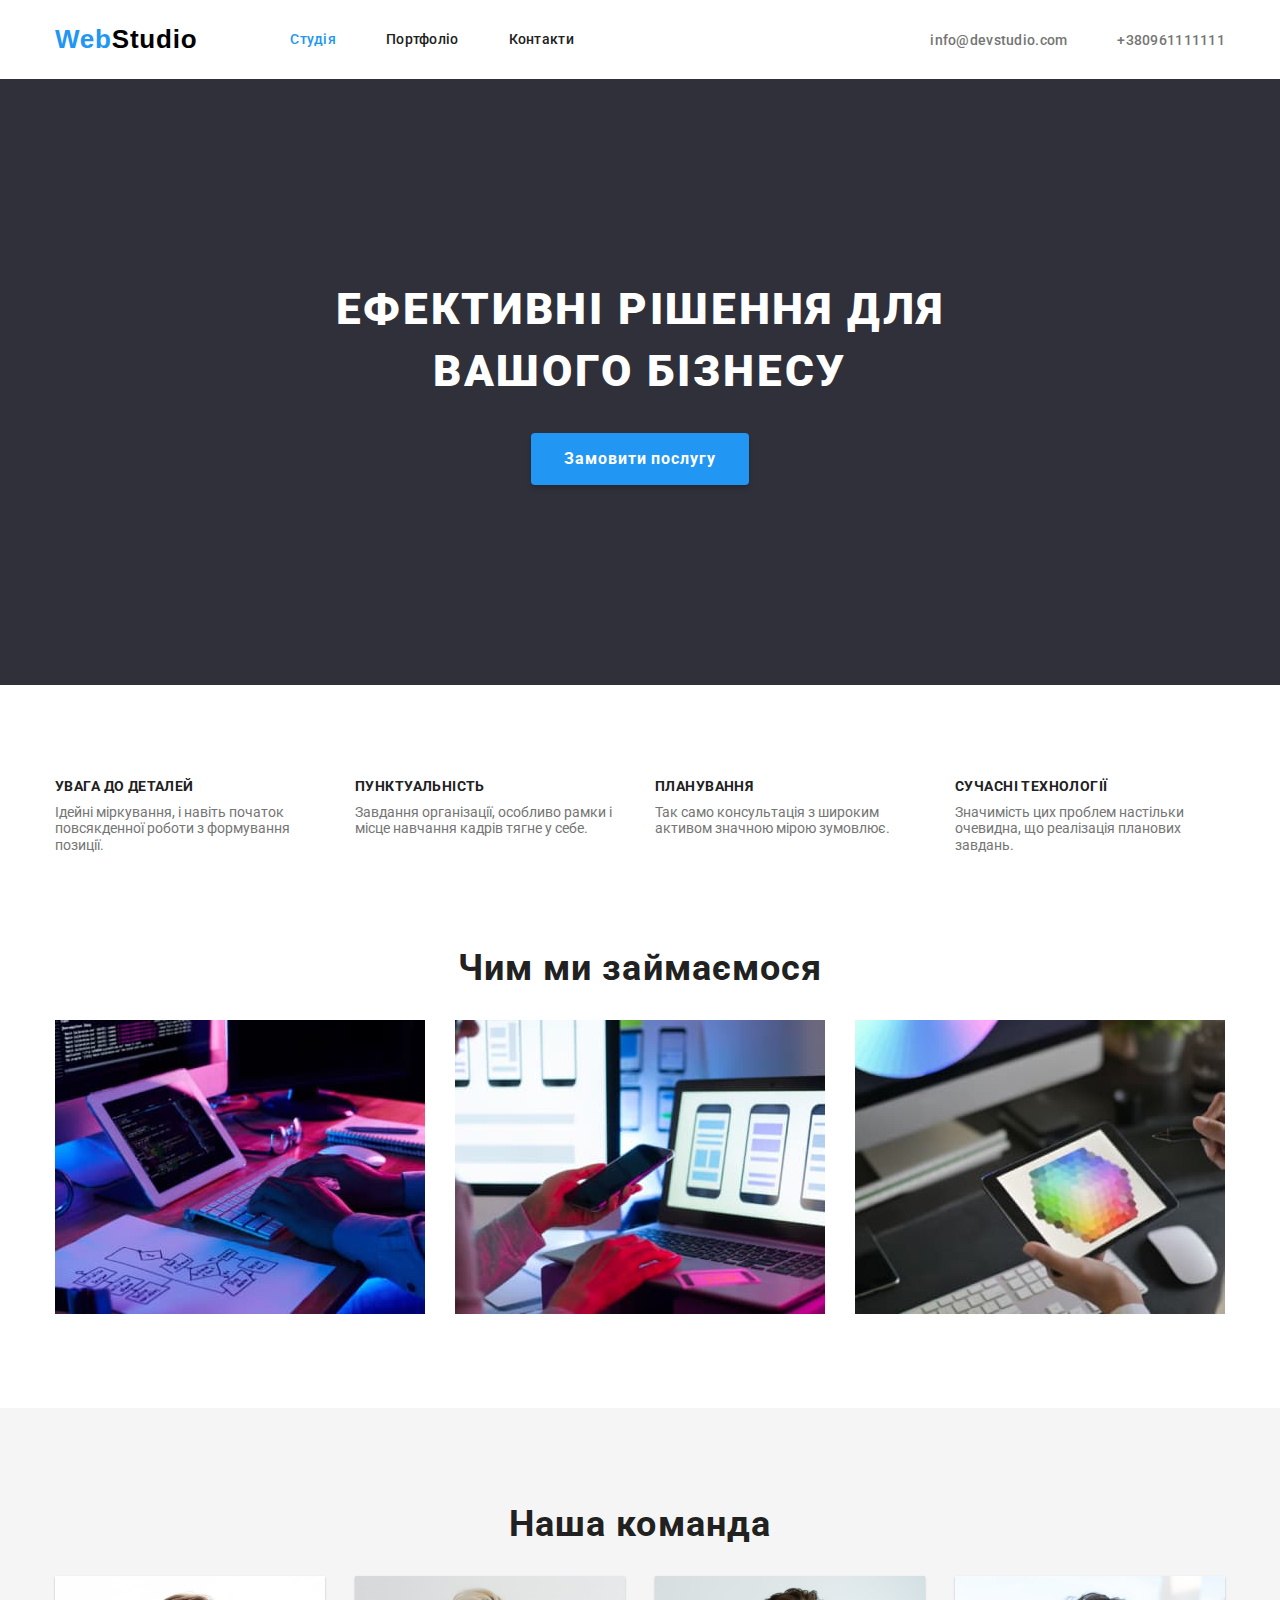
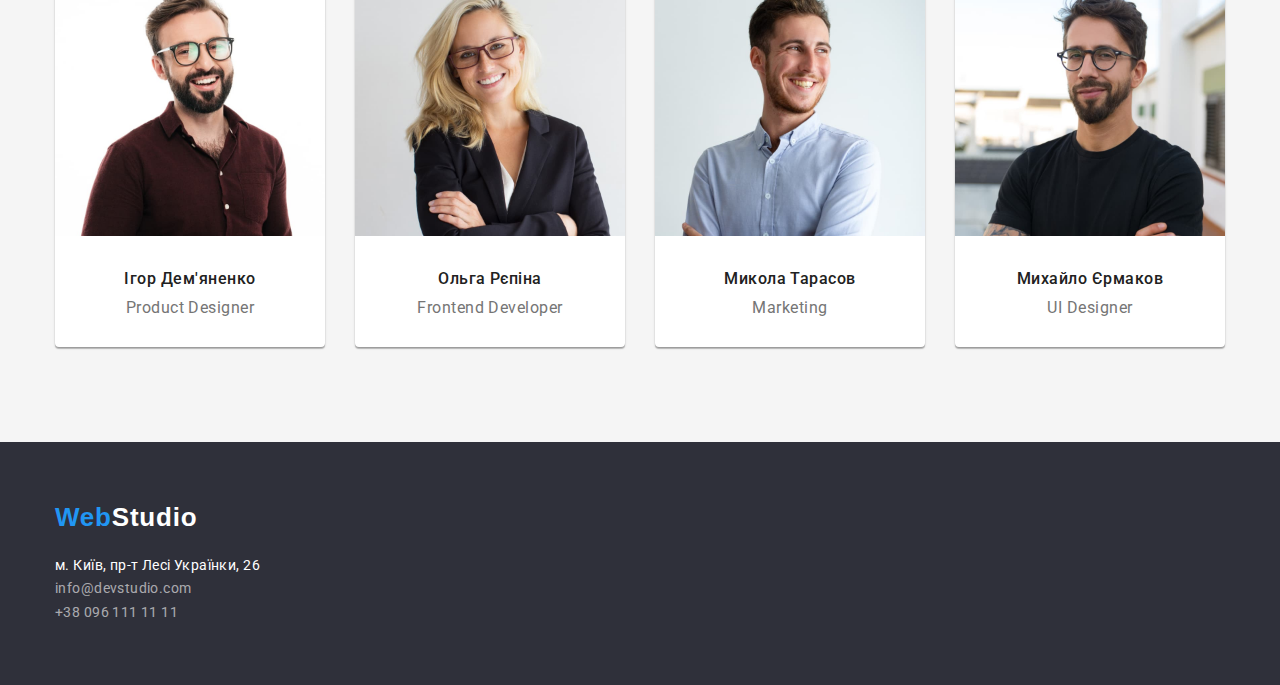
==== commit 3b8ed881: "fin" ====
--- a/index.html
+++ b/index.html
@@ -44,11 +44,11 @@
     </header>
     <main>
       <section class="hero">
-          <h1 class="hero-title">
-            Ефективні рішення для<br />
-            вашого бізнесу
-          </h1>
-          <button class="hero-button" type="button">Замовити послугу</button>
+        <h1 class="hero-title">
+          Ефективні рішення для<br />
+          вашого бізнесу
+        </h1>
+        <button class="hero-button" type="button">Замовити послугу</button>
       </section>
       <section class="quality-sec">
         <div class="container">
@@ -56,102 +56,112 @@
           <ul class="ul-main">
             <li class="li-quality">
               <h3 class="our-quality">УВАГА ДО ДЕТАЛЕЙ</h3>
-              <p class="our-quality-text">Ідейні міркування, і навіть початок повсякденної роботи з формування позиції.</p>
+              <p class="our-quality-text">
+                Ідейні міркування, і навіть початок повсякденної роботи з формування позиції.
+              </p>
             </li>
             <li class="li-quality">
               <h3 class="our-quality">ПУНКТУАЛЬНІСТЬ</h3>
-              <p class="our-quality-text">Завдання організації, особливо рамки і місце навчання кадрів тягне у себе.</p>
+              <p class="our-quality-text">
+                Завдання організації, особливо рамки і місце навчання кадрів тягне у себе.
+              </p>
             </li>
             <li class="li-quality">
               <h3 class="our-quality">ПЛАНУВАННЯ</h3>
-              <p class="our-quality-text">Так само консультація з широким активом значною мірою зумовлює.</p>
+              <p class="our-quality-text">
+                Так само консультація з широким активом значною мірою зумовлює.
+              </p>
             </li>
             <li class="li-quality">
               <h3 class="our-quality">СУЧАСНІ ТЕХНОЛОГІЇ</h3>
-              <p class="our-quality-text">Значимість цих проблем настільки очевидна, що реалізація планових завдань.</p>
+              <p class="our-quality-text">
+                Значимість цих проблем настільки очевидна, що реалізація планових завдань.
+              </p>
             </li>
           </ul>
         </div>
       </section>
       <section class="work-sec">
         <div class="container">
-        <h2 class="title-team">Чим ми займаємося</h2>
-        <ul class="ul-main team">
-          <li class="li-team">
-            <img
-              src="./images/img1b.jpg"
-              alt="Програміст працює за робочим столом в офісі"
-              width="370"
-            />
-          </li>
-          <li class="li-team">
-            <img
-              src="./images/img2b.jpg"
-              alt="Команда дизайнерів працює над інтерфейсом мобільних телефонів"
-              width="370"
-            />
-          </li>
-          <li class="li-team">
-            <img
-              src="./images/img3b.jpg"
-              alt="Веб-дизайнер з графічним планшетом для вибора кольорів"
-              width="370"
-            />
-          </li>
-        </ul>
+          <h2 class="title-team">Чим ми займаємося</h2>
+          <ul class="ul-main team">
+            <li class="li-team">
+              <img
+                src="./images/img1b.jpg"
+                alt="Програміст працює за робочим столом в офісі"
+                width="370"
+              />
+            </li>
+            <li class="li-team">
+              <img
+                src="./images/img2b.jpg"
+                alt="Команда дизайнерів працює над інтерфейсом мобільних телефонів"
+                width="370"
+              />
+            </li>
+            <li class="li-team">
+              <img
+                src="./images/img3b.jpg"
+                alt="Веб-дизайнер з графічним планшетом для вибора кольорів"
+                width="370"
+              />
+            </li>
+          </ul>
         </div>
       </section>
       <section class="team-sec">
         <div class="container">
-        <h2 class="title-team">Наша команда</h2>
-        <ul class="ul-main team">
-          <li class="li-team box">
-            <img src="./images/imgf1.jpg" alt="Ігор Дем'яненко" width="270" />
-            <h3 class="name">Ігор Дем'яненко</h3>
-            <p class="specialty">Product Designer</p>
-          </li>
-          <li class="li-team box">
-            <img src="./images/imgf2.jpg" alt="Ольга Рєпіна" width="270" />
-            <h3 class="name">Ольга Рєпіна</h3>
-            <p class="specialty">Frontend Developer</p>
-          </li>
-          <li class="li-team box">
-            <img src="./images/imgf3.jpg" alt="Микола Тарасов" width="270" />
-            <h3 class="name">Микола Тарасов</h3>
-            <p class="specialty">Marketing</p>
-          </li>
-          <li class="li-team box">
-            <img src="./images/imgf4.jpg" alt="Михайло Єрмаков" width="270" />
-            <h3 class="name">Михайло Єрмаков</h3>
-            <p class="specialty">UI Designer</p>
-          </li>
-        </ul>
+          <h2 class="title-team">Наша команда</h2>
+          <ul class="ul-main team">
+            <li class="li-team box">
+              <img src="./images/imgf1.jpg" alt="Ігор Дем'яненко" width="270" />
+              <h3 class="name">Ігор Дем'яненко</h3>
+              <p class="specialty">Product Designer</p>
+            </li>
+            <li class="li-team box">
+              <img src="./images/imgf2.jpg" alt="Ольга Рєпіна" width="270" />
+              <h3 class="name">Ольга Рєпіна</h3>
+              <p class="specialty">Frontend Developer</p>
+            </li>
+            <li class="li-team box">
+              <img src="./images/imgf3.jpg" alt="Микола Тарасов" width="270" />
+              <h3 class="name">Микола Тарасов</h3>
+              <p class="specialty">Marketing</p>
+            </li>
+            <li class="li-team box">
+              <img src="./images/imgf4.jpg" alt="Михайло Єрмаков" width="270" />
+              <h3 class="name">Михайло Єрмаков</h3>
+              <p class="specialty">UI Designer</p>
+            </li>
+          </ul>
         </div>
       </section>
     </main>
     <footer class="foot-site">
-      <a class="logom" href="./index.html"
-        ><span class="logo">Web</span><span class="foot-logo">Studio</span></a
-      >
-      <address>
-        <ul class="ul-footer">
-          <li class="li-footer">
-            <a
-              class="contacts-address"
-              href="https://goo.gl/maps/CPtrU1FHBa2aNyZL9"
-              target="_blank"
-              rel="noopener noreferrer"
-              >м. Київ, пр-т Лесі Українки, 26</a
-            >
-          </li>
-          <li class="li-footer">
-            <a class="contacts" href="mailto:info@devstudio.com">info@devstudio.com</a>
-          </li>
-          <li class="li-footer">
-            <a class="contacts" href="tel:+380961111111">+38 096 111 11 11</a>
-          </li>
-        </ul>
-      </address>
+      <div class="container">
+        <a class="logom foot" href="./index.html"
+          ><span class="logo">Web</span><span class="foot-logo">Studio</span></a
+        >
+        <address>
+          <ul class="ul-footer">
+            <li class="li-footer">
+              <a
+                class="contacts-address ads"
+                href="https://goo.gl/maps/CPtrU1FHBa2aNyZL9"
+                target="_blank"
+                rel="noopener noreferrer"
+                >м. Київ, пр-т Лесі Українки, 26</a
+              >
+            </li>
+            <li class="li-footer">
+              <a class="contacts ads" href="mailto:info@devstudio.com">info@devstudio.com</a>
+            </li>
+            <li class="li-footer">
+              <a class="contacts ads" href="tel:+380961111111">+38 096 111 11 11</a>
+            </li>
+          </ul>
+        </address>
+      </div>
     </footer>
   </body>
 </html>
--- a/css/styles.css
+++ b/css/styles.css
@@ -170,7 +170,7 @@
   margin-right: 0;
 }
 
-.example:nth-last-child(-n+3) {
+.example:nth-last-child(-n + 3) {
   margin-bottom: 0;
 }
 
@@ -199,17 +199,25 @@
 }
 
 .foot-site {
-  height: 250px;
+  padding-top: 60px;
+  padding-bottom: 60px;
   background-color: var(--accent-background-color);
 }
 
 .ul-footer {
+  margin-top: 0;
+  margin-bottom: 0;
+  padding-left: 0;
   list-style: none;
 }
 
 .li-footer {
   line-height: 1.7;
   letter-spacing: 0.03em;
+}
+
+.ads + .ads {
+  margin-bottom: 9px;
 }
 
 .contacts-address {
@@ -233,6 +241,12 @@
 
 .foot-logo {
   color: var(--white-color);
+}
+
+.logom.foot {
+  display: block;
+  margin-top: 0;
+  margin-bottom: 20px;
 }
 
 /*main page*/
@@ -340,7 +354,8 @@
 
 .li-team.box {
   background-color: var(--white-color);
-  box-shadow: 0px 1px 3px rgba(0, 0, 0, 0.12), 0px 1px 1px rgba(0, 0, 0, 0.14), 0px 2px 1px rgba(0, 0, 0, 0.2);
+  box-shadow: 0px 1px 3px rgba(0, 0, 0, 0.12), 0px 1px 1px rgba(0, 0, 0, 0.14),
+    0px 2px 1px rgba(0, 0, 0, 0.2);
   border-radius: 0px 0px 4px 4px;
 }
 
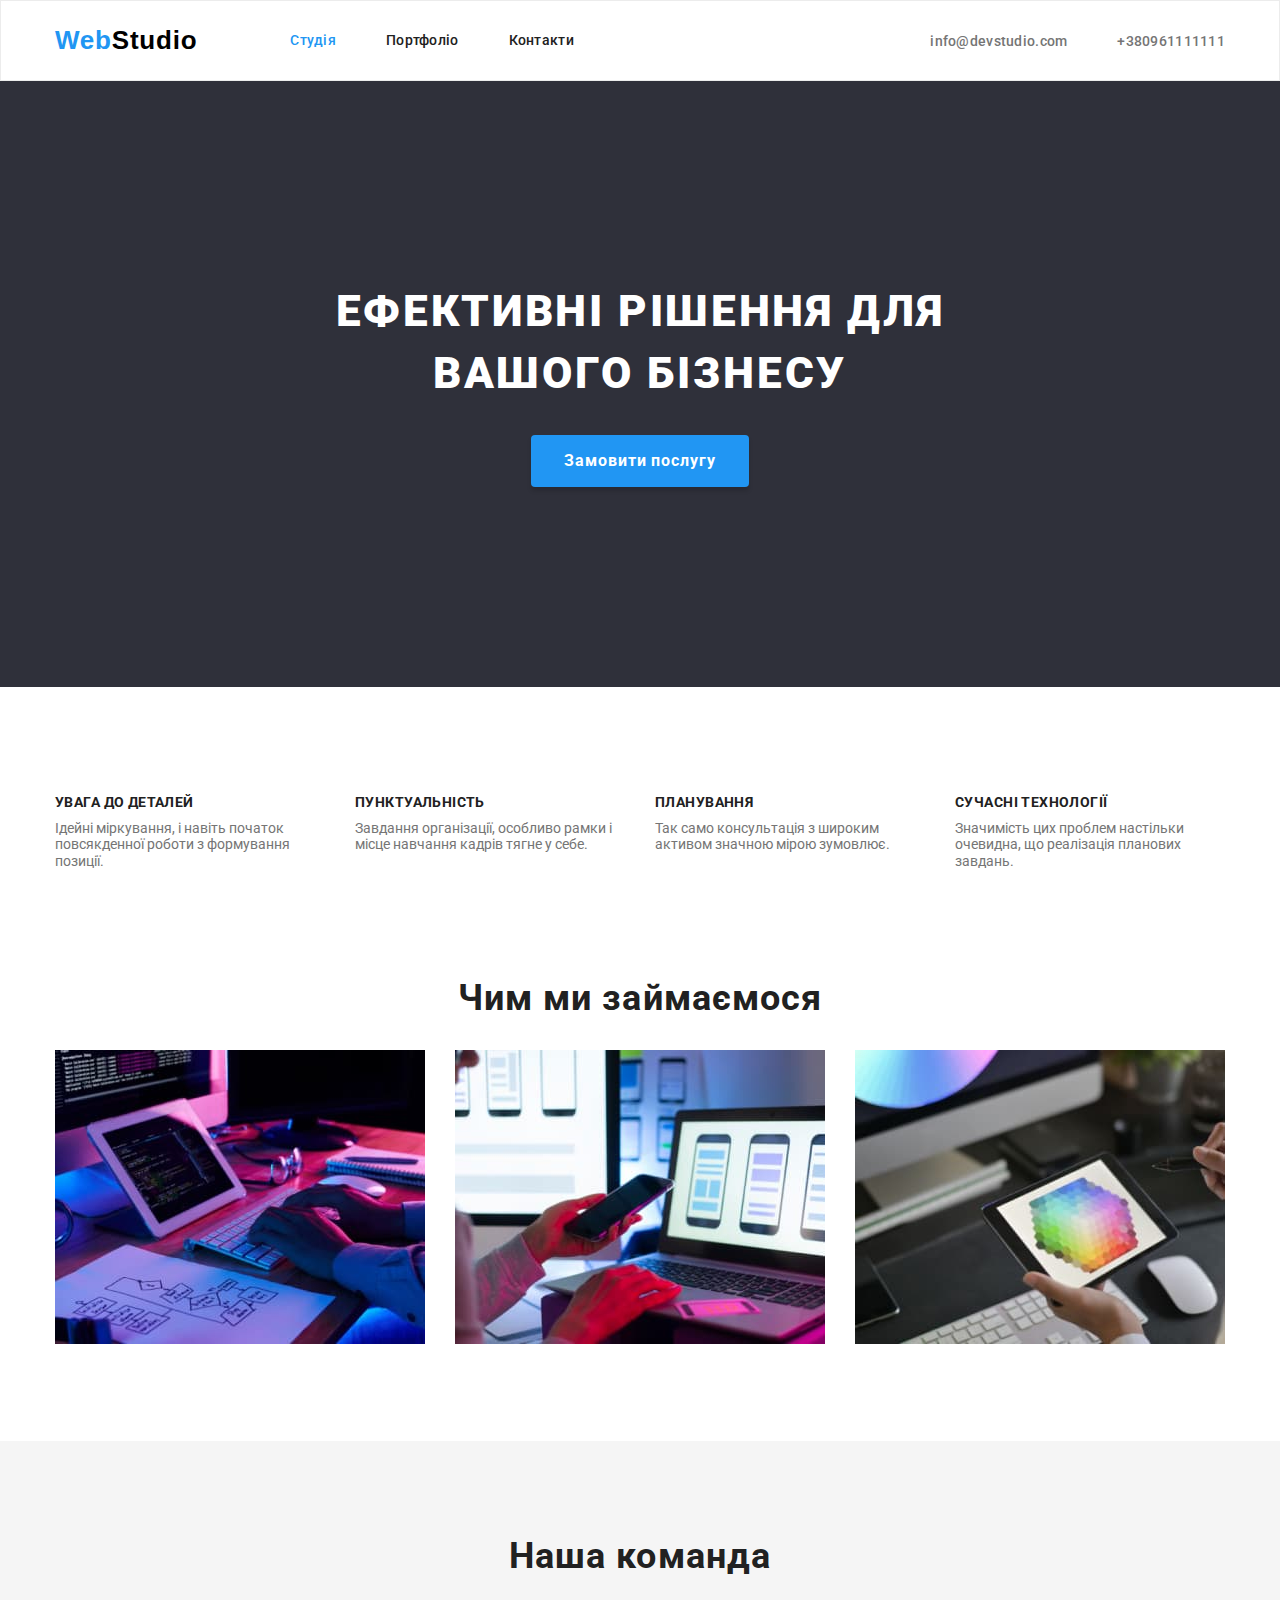
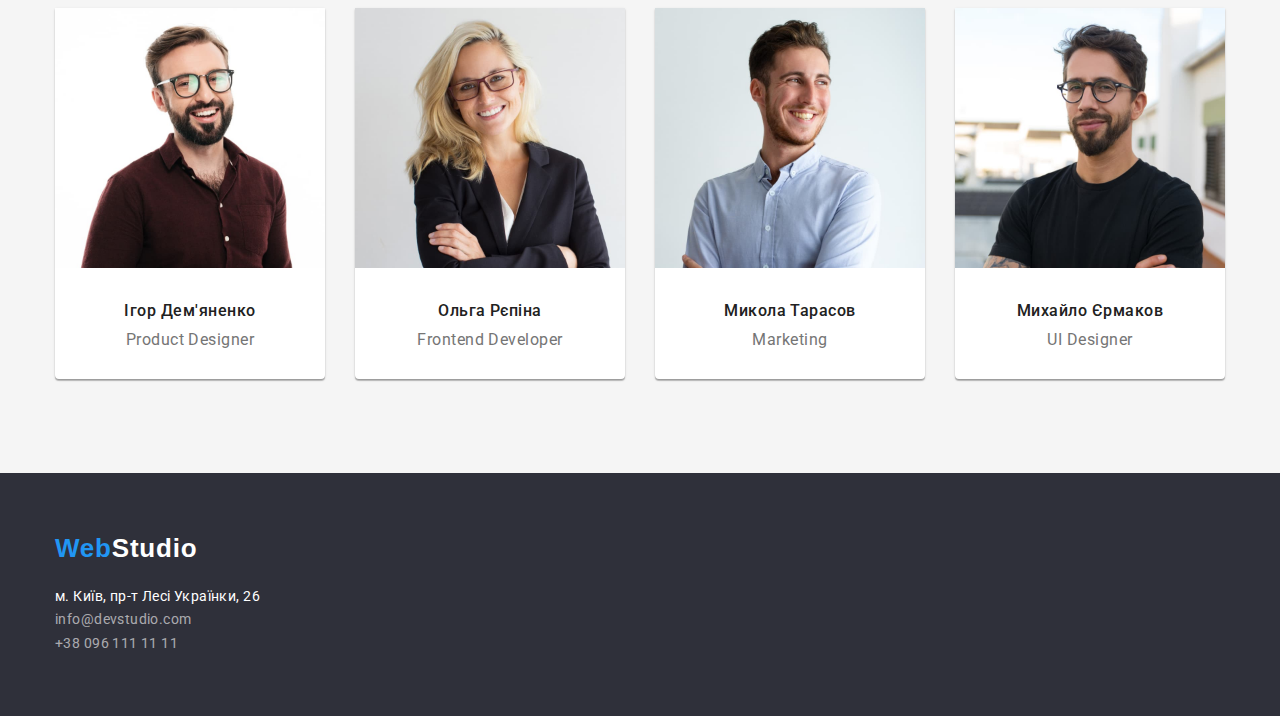
==== commit b269a1ed: "fin" ====
--- a/index.html
+++ b/index.html
@@ -18,7 +18,8 @@
     <link rel="stylesheet" href="./css/styles.css" />
   </head>
   <body>
-    <header class="head-menu container">
+    <header class="head-menu">
+      <div class="container header">
       <nav class="nav-menu">
         <a class="logom" href="./index.html"><span class="logo">Web</span>Studio</a>
         <ul class="ul-header">
@@ -41,16 +42,17 @@
           <a class="link-nav-cont" href="tel:+380961111111">+380961111111</a>
         </li>
       </ul>
+      </div>
     </header>
     <main>
-      <section class="hero">
+      <section class="section hero">
         <h1 class="hero-title">
           Ефективні рішення для<br />
           вашого бізнесу
         </h1>
         <button class="hero-button" type="button">Замовити послугу</button>
       </section>
-      <section class="quality-sec">
+      <section class="section">
         <div class="container">
           <h2 class="visually-hidden">Наші якості</h2>
           <ul class="ul-main">
@@ -81,7 +83,7 @@
           </ul>
         </div>
       </section>
-      <section class="work-sec">
+      <section class="section work-sec">
         <div class="container">
           <h2 class="title-team">Чим ми займаємося</h2>
           <ul class="ul-main team">
@@ -109,7 +111,7 @@
           </ul>
         </div>
       </section>
-      <section class="team-sec">
+      <section class="section team-sec">
         <div class="container">
           <h2 class="title-team">Наша команда</h2>
           <ul class="ul-main team">
--- a/css/styles.css
+++ b/css/styles.css
@@ -10,6 +10,7 @@
   --portfolio-button: #f5f4fa;
   --button-hero-activ: #188ce8;
   --port-stroke-color: #eeeeee;
+  --color-border-header: #ececec;
 }
 
 body {
@@ -28,6 +29,10 @@
 }
 
 .head-menu {
+  border: 1px solid var(--color-border-header);
+}
+
+.container.header {
   display: flex;
   margin-left: auto;
   margin-right: auto;
@@ -113,7 +118,7 @@
   background-color: var(--white-color);
 }
 
-.portfolio-sec {
+.section {
   padding-top: 94px;
   padding-bottom: 94px;
 }
@@ -294,8 +299,6 @@
 .ul-main {
   display: flex;
   flex-wrap: wrap;
-  margin-top: 94px;
-  margin-bottom: 94px;
   padding-left: 0;
   list-style: none;
 }
@@ -332,13 +335,10 @@
 
 .team-sec {
   background-color: var(--portfolio-background);
-  padding-top: 95px;
-  padding-bottom: 95px;
 }
 
 .work-sec {
   padding-top: 0;
-  padding-bottom: 91px;
 }
 
 .title-team {
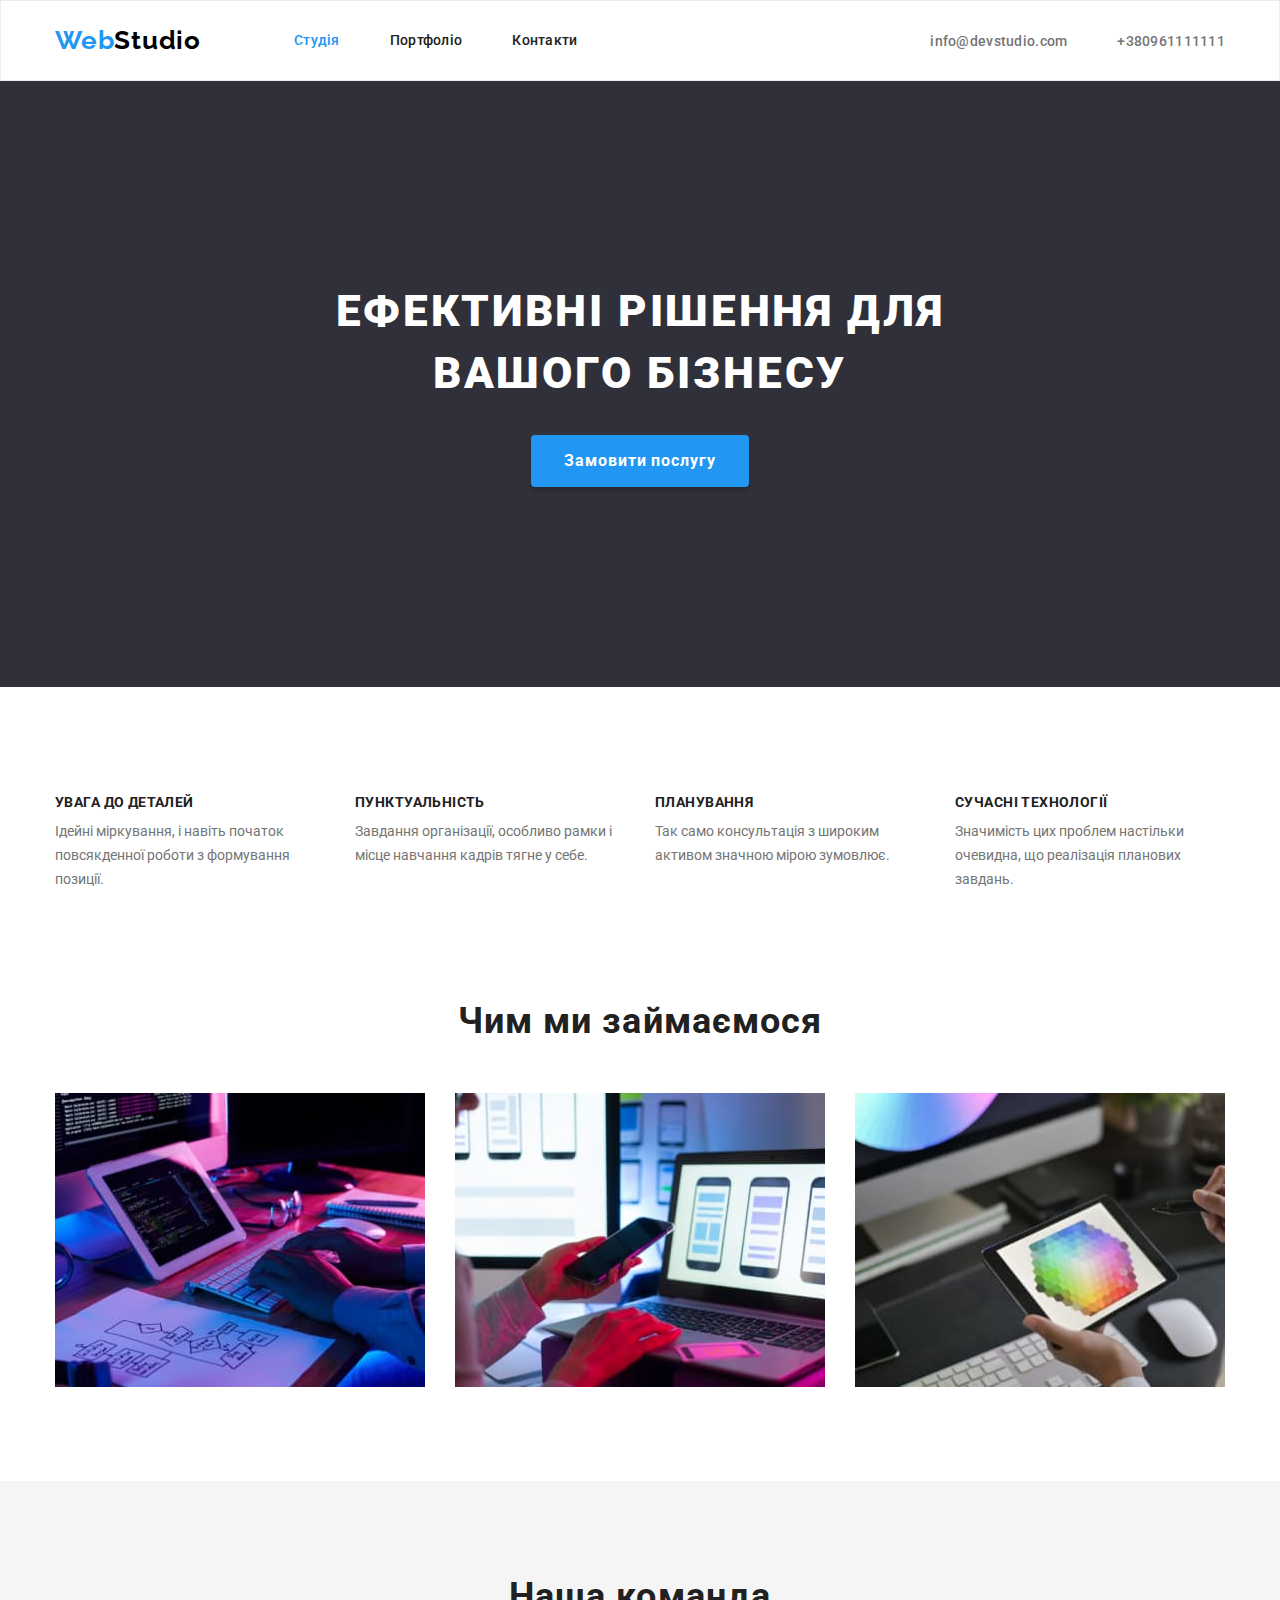
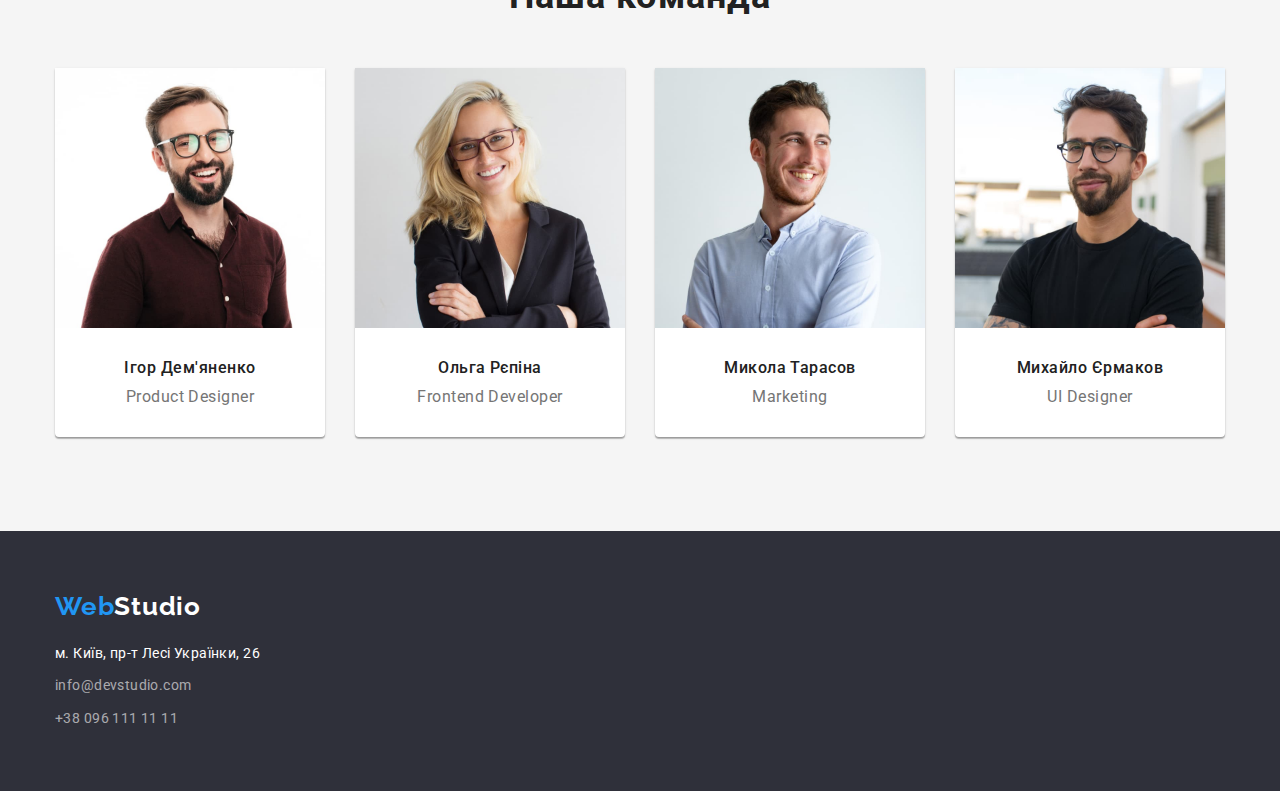
==== commit 6ef6fcf1: "up" ====
--- a/index.html
+++ b/index.html
@@ -7,10 +7,8 @@
     <title>Document</title>
     <link rel="preconnect" href="https://fonts.googleapis.com" />
     <link rel="preconnect" href="https://fonts.gstatic.com" crossorigin />
-    <link
-      href="https://fonts.googleapis.com/css2?family=Montserrat:wght@400;700&family=Roboto:wght@400;500;700&display=swap"
-      rel="stylesheet"
-    />
+    <link href="https://fonts.googleapis.com/css2?family=Raleway:wght@700&family=Roboto:wght@400;500;700;900&display=swap"
+      rel="stylesheet" />
     <link
       rel="stylesheet"
       href="https://cdnjs.cloudflare.com/ajax/libs/modern-normalize/1.1.0/modern-normalize.min.css"
@@ -89,6 +87,7 @@
           <ul class="ul-main team">
             <li class="li-team">
               <img
+                class="work-sec-img"
                 src="./images/img1b.jpg"
                 alt="Програміст працює за робочим столом в офісі"
                 width="370"
@@ -96,6 +95,7 @@
             </li>
             <li class="li-team">
               <img
+                class="work-sec-img"
                 src="./images/img2b.jpg"
                 alt="Команда дизайнерів працює над інтерфейсом мобільних телефонів"
                 width="370"
@@ -103,6 +103,7 @@
             </li>
             <li class="li-team">
               <img
+                class="work-sec-img"
                 src="./images/img3b.jpg"
                 alt="Веб-дизайнер з графічним планшетом для вибора кольорів"
                 width="370"
@@ -116,24 +117,32 @@
           <h2 class="title-team">Наша команда</h2>
           <ul class="ul-main team">
             <li class="li-team box">
-              <img src="./images/imgf1.jpg" alt="Ігор Дем'яненко" width="270" />
+              <img class="team-img" src="./images/imgf1.jpg" alt="Ігор Дем'яненко" width="270" />
+              <div class="about-team">
               <h3 class="name">Ігор Дем'яненко</h3>
               <p class="specialty">Product Designer</p>
+              </div>
             </li>
             <li class="li-team box">
-              <img src="./images/imgf2.jpg" alt="Ольга Рєпіна" width="270" />
+              <img class="team-img" src="./images/imgf2.jpg" alt="Ольга Рєпіна" width="270" />
+              <div class="about-team">
               <h3 class="name">Ольга Рєпіна</h3>
               <p class="specialty">Frontend Developer</p>
+              </div>
             </li>
             <li class="li-team box">
-              <img src="./images/imgf3.jpg" alt="Микола Тарасов" width="270" />
+              <img class="team-img" src="./images/imgf3.jpg" alt="Микола Тарасов" width="270" />
+              <div class="about-team">
               <h3 class="name">Микола Тарасов</h3>
               <p class="specialty">Marketing</p>
+              </div>
             </li>
             <li class="li-team box">
-              <img src="./images/imgf4.jpg" alt="Михайло Єрмаков" width="270" />
+              <img class="team-img" src="./images/imgf4.jpg" alt="Михайло Єрмаков" width="270" />
+              <div class="about-team">
               <h3 class="name">Михайло Єрмаков</h3>
               <p class="specialty">UI Designer</p>
+              </div>
             </li>
           </ul>
         </div>
@@ -148,7 +157,7 @@
           <ul class="ul-footer">
             <li class="li-footer">
               <a
-                class="contacts-address ads"
+                class="contacts-address"
                 href="https://goo.gl/maps/CPtrU1FHBa2aNyZL9"
                 target="_blank"
                 rel="noopener noreferrer"
@@ -156,10 +165,10 @@
               >
             </li>
             <li class="li-footer">
-              <a class="contacts ads" href="mailto:info@devstudio.com">info@devstudio.com</a>
+              <a class="contacts" href="mailto:info@devstudio.com">info@devstudio.com</a>
             </li>
             <li class="li-footer">
-              <a class="contacts ads" href="tel:+380961111111">+38 096 111 11 11</a>
+              <a class="contacts" href="tel:+380961111111">+38 096 111 11 11</a>
             </li>
           </ul>
         </address>
--- a/css/styles.css
+++ b/css/styles.css
@@ -36,7 +36,6 @@
   display: flex;
   margin-left: auto;
   margin-right: auto;
-  justify-content: space-between;
   align-items: center;
 }
 
@@ -49,6 +48,7 @@
   display: flex;
   padding: 0;
   margin: 0;
+  margin-left: auto;
   list-style: none;
 }
 
@@ -221,7 +221,7 @@
   letter-spacing: 0.03em;
 }
 
-.ads + .ads {
+.li-footer:not(:last-child) {
   margin-bottom: 9px;
 }
 
@@ -331,6 +331,7 @@
 .our-quality-text {
   margin-top: 0;
   margin-bottom: 0;
+  line-height: 1.7;
 }
 
 .team-sec {
@@ -341,9 +342,15 @@
   padding-top: 0;
 }
 
+.work-sec-img, .team-img {
+  display: block;
+  max-width: 100%;
+  height: auto;
+}
+
 .title-team {
   margin-top: 0;
-  margin-bottom: 50;
+  margin-bottom: 50px;
   font-weight: 700;
   font-size: 36px;
   text-align: center;
@@ -359,9 +366,13 @@
   border-radius: 0px 0px 4px 4px;
 }
 
+.about-team {
+  padding: 30px 0;
+}
+
 .name {
   margin-bottom: 10px;
-  margin-top: 30px;
+  margin-top: 0;
   font-weight: 500;
   font-size: 16px;
   text-align: center;
@@ -372,7 +383,7 @@
 
 .specialty {
   margin-top: 0;
-  margin-bottom: 30px;
+  margin-bottom: 0;
   font-size: 16px;
   text-align: center;
   letter-spacing: 0.03em;
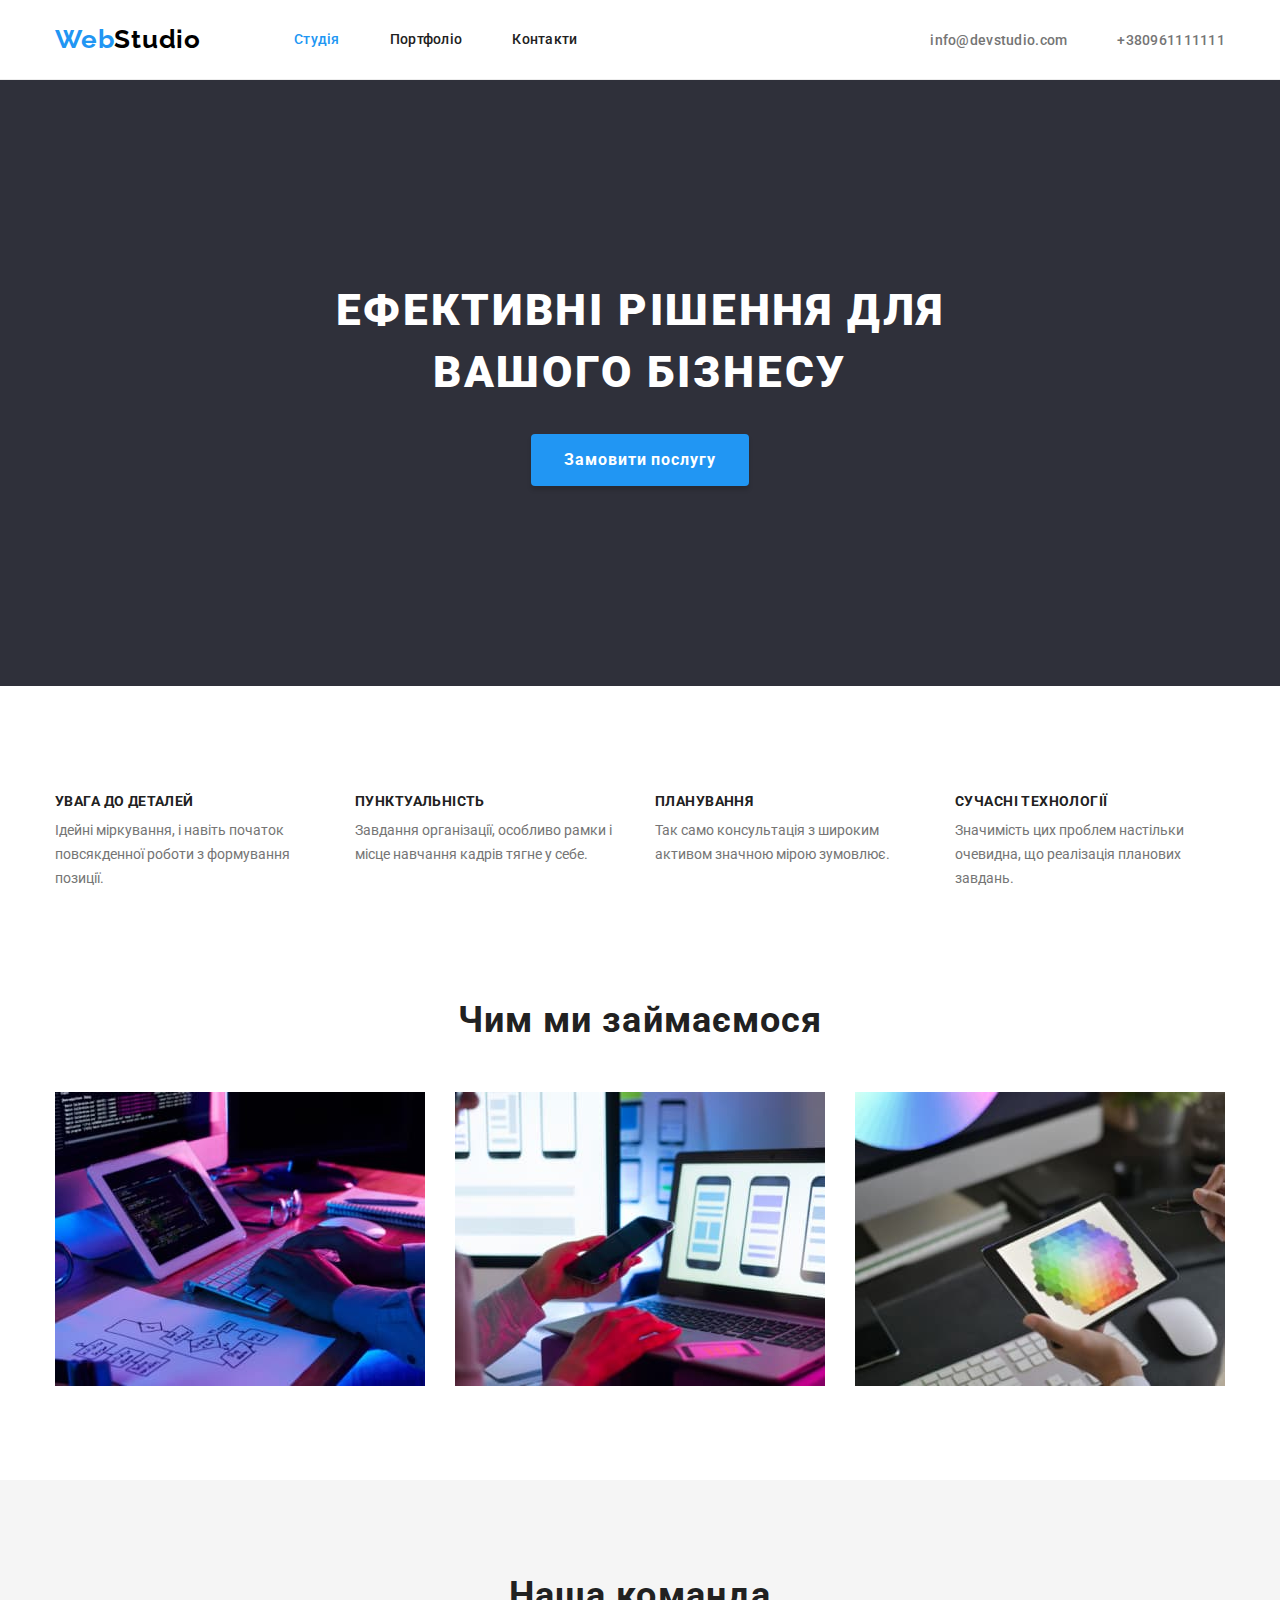
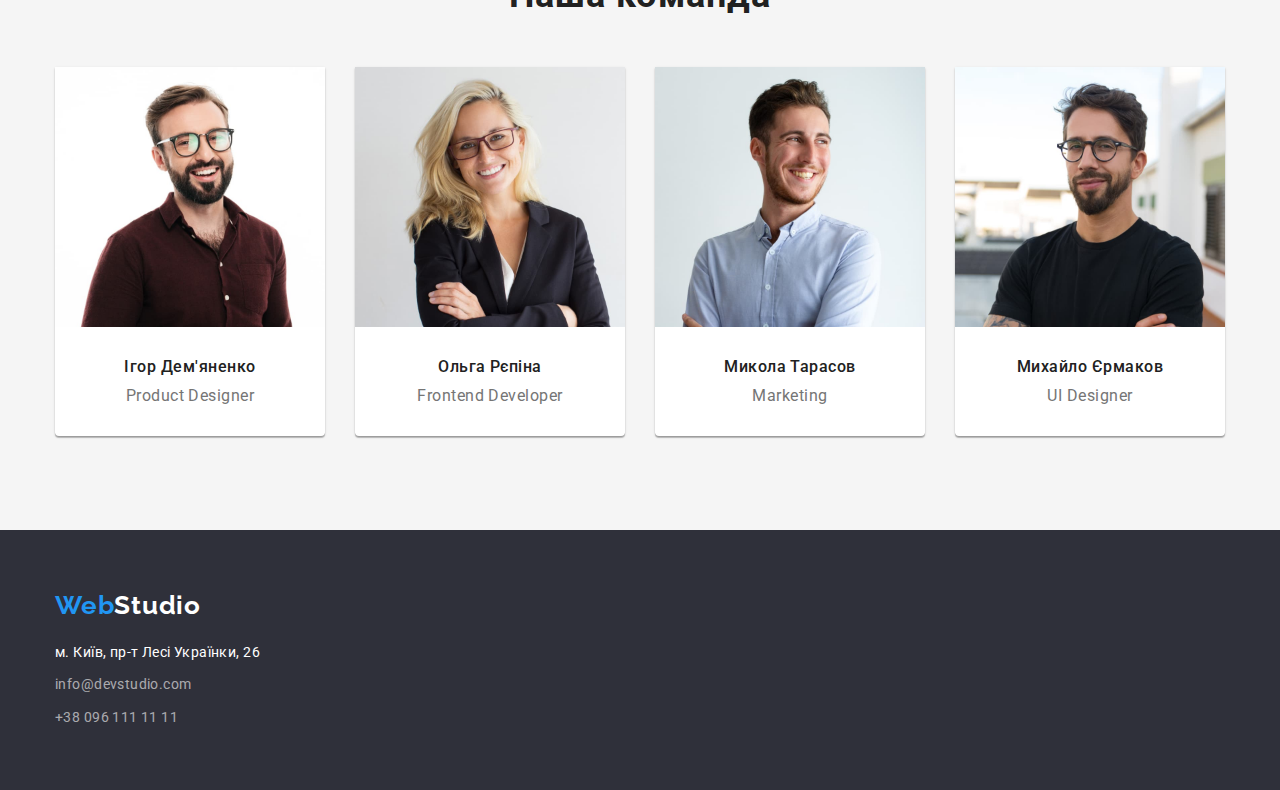
==== commit 638fc586: "update" ====
--- a/index.html
+++ b/index.html
@@ -7,8 +7,10 @@
     <title>Document</title>
     <link rel="preconnect" href="https://fonts.googleapis.com" />
     <link rel="preconnect" href="https://fonts.gstatic.com" crossorigin />
-    <link href="https://fonts.googleapis.com/css2?family=Raleway:wght@700&family=Roboto:wght@400;500;700;900&display=swap"
-      rel="stylesheet" />
+    <link
+      href="https://fonts.googleapis.com/css2?family=Raleway:wght@700&family=Roboto:wght@400;500;700;900&display=swap"
+      rel="stylesheet"
+    />
     <link
       rel="stylesheet"
       href="https://cdnjs.cloudflare.com/ajax/libs/modern-normalize/1.1.0/modern-normalize.min.css"
@@ -18,28 +20,28 @@
   <body>
     <header class="head-menu">
       <div class="container header">
-      <nav class="nav-menu">
-        <a class="logom" href="./index.html"><span class="logo">Web</span>Studio</a>
+        <nav class="nav-menu">
+          <a class="logom" href="./index.html"><span class="logo">Web</span>Studio</a>
+          <ul class="ul-header">
+            <li class="li-nav">
+              <a class="link-nav current" href="">Студія</a>
+            </li>
+            <li class="li-nav">
+              <a class="link-nav" href="./portfolio.html">Портфоліо</a>
+            </li>
+            <li class="li-nav">
+              <a class="link-nav" href="">Контакти</a>
+            </li>
+          </ul>
+        </nav>
         <ul class="ul-header">
           <li class="li-nav">
-            <a class="link-nav current" href="">Студія</a>
+            <a class="link-nav-cont" href="mailto:info@devstudio.com">info@devstudio.com</a>
           </li>
           <li class="li-nav">
-            <a class="link-nav" href="./portfolio.html">Портфоліо</a>
-          </li>
-          <li class="li-nav">
-            <a class="link-nav" href="">Контакти</a>
+            <a class="link-nav-cont" href="tel:+380961111111">+380961111111</a>
           </li>
         </ul>
-      </nav>
-      <ul class="ul-header">
-        <li class="li-nav">
-          <a class="link-nav-cont" href="mailto:info@devstudio.com">info@devstudio.com</a>
-        </li>
-        <li class="li-nav">
-          <a class="link-nav-cont" href="tel:+380961111111">+380961111111</a>
-        </li>
-      </ul>
       </div>
     </header>
     <main>
@@ -119,29 +121,29 @@
             <li class="li-team box">
               <img class="team-img" src="./images/imgf1.jpg" alt="Ігор Дем'яненко" width="270" />
               <div class="about-team">
-              <h3 class="name">Ігор Дем'яненко</h3>
-              <p class="specialty">Product Designer</p>
+                <h3 class="name">Ігор Дем'яненко</h3>
+                <p class="specialty">Product Designer</p>
               </div>
             </li>
             <li class="li-team box">
               <img class="team-img" src="./images/imgf2.jpg" alt="Ольга Рєпіна" width="270" />
               <div class="about-team">
-              <h3 class="name">Ольга Рєпіна</h3>
-              <p class="specialty">Frontend Developer</p>
+                <h3 class="name">Ольга Рєпіна</h3>
+                <p class="specialty">Frontend Developer</p>
               </div>
             </li>
             <li class="li-team box">
               <img class="team-img" src="./images/imgf3.jpg" alt="Микола Тарасов" width="270" />
               <div class="about-team">
-              <h3 class="name">Микола Тарасов</h3>
-              <p class="specialty">Marketing</p>
+                <h3 class="name">Микола Тарасов</h3>
+                <p class="specialty">Marketing</p>
               </div>
             </li>
             <li class="li-team box">
               <img class="team-img" src="./images/imgf4.jpg" alt="Михайло Єрмаков" width="270" />
               <div class="about-team">
-              <h3 class="name">Михайло Єрмаков</h3>
-              <p class="specialty">UI Designer</p>
+                <h3 class="name">Михайло Єрмаков</h3>
+                <p class="specialty">UI Designer</p>
               </div>
             </li>
           </ul>
--- a/css/styles.css
+++ b/css/styles.css
@@ -29,7 +29,7 @@
 }
 
 .head-menu {
-  border: 1px solid var(--color-border-header);
+  border-bottom: 1px solid var(--color-border-header);
 }
 
 .container.header {
@@ -127,14 +127,11 @@
   display: flex;
   flex-wrap: wrap;
   justify-content: center;
+  gap: 8px;
   margin-top: 0;
   margin-bottom: 50px;
   padding-left: 0;
   list-style: none;
-}
-
-.work + .work {
-  margin-left: 8px;
 }
 
 .button-port {
@@ -142,19 +139,20 @@
   padding: 6px 22px;
   background: var(--portfolio-button);
   border-radius: 4px;
+  border: 1px solid transparent;
   font-weight: 500;
   font-size: 16px;
   line-height: 1.6;
   letter-spacing: 0.03em;
   color: var(--second-text-color);
-  margin-left: 10px;
-  border-color: var(--portfolio-button);
 }
 
 .button-port:hover,
 .button-port:focus {
   color: var(--white-color);
   background-color: var(--accent-color);
+  box-shadow: 0px 3px 1px rgba(0, 0, 0, 0.1), 0px 1px 2px rgba(0, 0, 0, 0.08),
+    0px 2px 2px rgba(0, 0, 0, 0.12);
 }
 
 .ul-portfolio {
@@ -168,7 +166,7 @@
 
 .example {
   margin-right: 30px;
-  margin-top: 30px;
+  margin-bottom: 30px;
 }
 
 .example:nth-child(3n) {
@@ -342,7 +340,9 @@
   padding-top: 0;
 }
 
-.work-sec-img, .team-img {
+.work-sec-img,
+.team-img,
+.example-img {
   display: block;
   max-width: 100%;
   height: auto;
